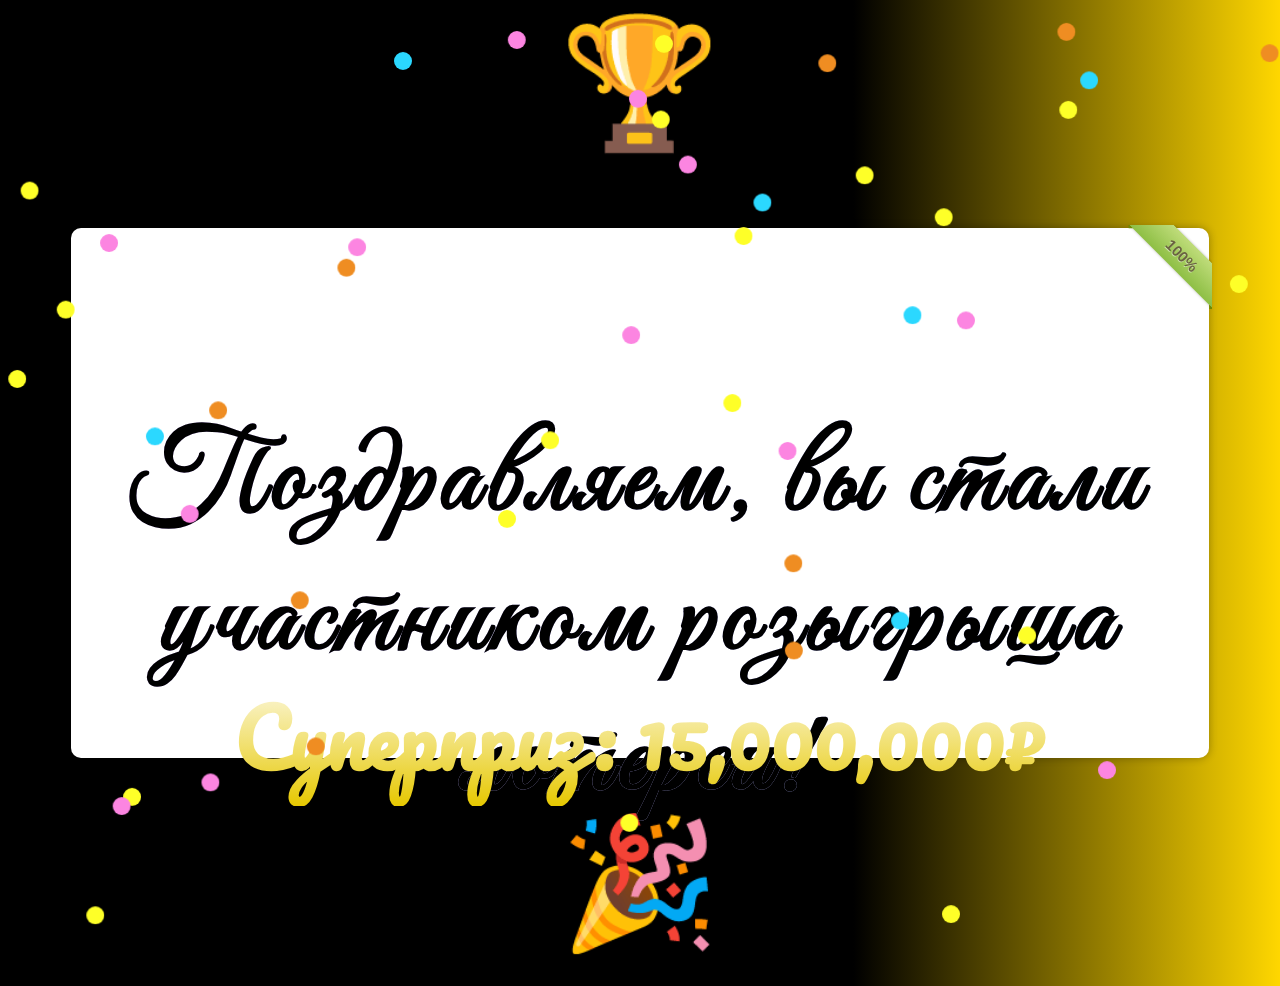
==== index.html @ 818ea61e "first commit" ====
<html>
    <head>
        <title>Ты победил</title>
        <link rel='stylesheet' id='astra-theme-css-css'  href='style.css' media='all' />
    </head>
    <body>
        <bokeh></bokeh>
        <bokeh></bokeh>
        <bokeh></bokeh>
        <bokeh></bokeh>
        <bokeh></bokeh>
        <bokeh></bokeh>
        <bokeh></bokeh>
        <bokeh></bokeh>
        <bokeh></bokeh>
        <bokeh></bokeh>
        <bokeh></bokeh>
        <bokeh></bokeh>
        <bokeh></bokeh>
        <bokeh></bokeh>
        <bokeh></bokeh>
        <bokeh></bokeh>
        <bokeh></bokeh>
        <bokeh></bokeh>
        <bokeh></bokeh>
        <bokeh></bokeh>
        <bokeh></bokeh>
        <bokeh></bokeh>
        <bokeh></bokeh>
        <bokeh></bokeh>
        <bokeh></bokeh>
        <bokeh></bokeh>
        <bokeh></bokeh>
        <bokeh></bokeh>
        <bokeh></bokeh>
        <bokeh></bokeh>
        <bokeh></bokeh>
        <bokeh></bokeh>
        <bokeh></bokeh>
        <bokeh></bokeh>
        <bokeh></bokeh>
        <bokeh></bokeh>
        <bokeh></bokeh>
        <bokeh></bokeh>
        <bokeh></bokeh>
        <bokeh></bokeh>
        <bokeh></bokeh>
        <bokeh></bokeh>
        <bokeh></bokeh>
        <bokeh></bokeh>
        <bokeh></bokeh>

      <span>🏆</span>
      <div class="wrapper">
        <h1>Поздравляем, вы стали участником розыгрыша лотереи!</h1>
        <h2>Суперприз: 15,000,000₽</h2>
        <div class="ribbon-wrapper-green"><div class="ribbon-green">100%</div></div>
 </div>
      <span>🎉</span>
     <!-- <div class="candle">
         <div id="flame" class="lit"></div>
      </div>
      
      <div class="cake"></div>
      <div class="plate"></div>
      -->
    </body>
</html>
---- style.css ----
@import url("https://fonts.googleapis.com/css?family=Great Vibes|Pacifico");
.mobile {
  position: fixed;
  text-align: center;
  width: 100%;
  top: 50px;
  font-size: 90px;
  display: block;
}
.wrapper {
    margin: 50px auto;
    width: 90%;
    height: 60%;
    background: white;
    border-radius: 10px;
    -webkit-box-shadow: 0px 0px 8px rgba(0,0,0,0.3);
    -moz-box-shadow:    0px 0px 8px rgba(0,0,0,0.3);
    box-shadow:         0px 0px 8px rgba(0,0,0,0.3);
    position: relative;
    z-index: -1;
  }
  
  .ribbon-wrapper-green {
    width: 85px;
    height: 88px;
    overflow: hidden;
    position: absolute;
    top: -3px;
    right: -3px;
  }
  
  .ribbon-green {
    font: bold 15px Sans-Serif;
    color: #333;
    text-align: center;
    text-shadow: rgba(255,255,255,0.5) 0px 1px 0px;
    -webkit-transform: rotate(45deg);
    -moz-transform:    rotate(45deg);
    -ms-transform:     rotate(45deg);
    -o-transform:      rotate(45deg);
    position: relative;
    padding: 7px 0;
    left: -5px;
    top: 15px;
    width: 120px;
    background-color: #BFDC7A;
    background-image: -webkit-gradient(linear, left top, left bottom, from(#BFDC7A), to(#8EBF45)); 
    background-image: -webkit-linear-gradient(top, #BFDC7A, #8EBF45); 
    background-image:    -moz-linear-gradient(top, #BFDC7A, #8EBF45); 
    background-image:     -ms-linear-gradient(top, #BFDC7A, #8EBF45); 
    background-image:      -o-linear-gradient(top, #BFDC7A, #8EBF45); 
    color: #6a6340;
    -webkit-box-shadow: 0px 0px 3px rgba(0,0,0,0.3);
    -moz-box-shadow:    0px 0px 3px rgba(0,0,0,0.3);
    box-shadow:         0px 0px 3px rgba(0,0,0,0.3);
  }
  
  .ribbon-green:before, .ribbon-green:after {
    content: "";
    border-top:   3px solid #6e8900;   
    border-left:  3px solid transparent;
    border-right: 3px solid transparent;
    position:absolute;
    bottom: -3px;
  }
  
  .ribbon-green:before {
    left: 0;
  }
  .ribbon-green:after {
    right: 0;
  } 
h1,
h2,
span {
  display: none;
}

@media screen and (min-width: 670px) {
  .mobile {
    display: none;
  }

  h1,
h2,
span {
    display: block;
  }

  body {
    background: linear-gradient(to right, black,black,black, gold);
    cursor: crosshair;
    perspective: 1000px;
    transform-style: preserve-3d;
    font-family: "Great Vibes", cursive;
  }

  h1 {
    position: absolute;
    text-align: center;
    width: 90%;
    top: 10%;
    font-size: 7em;
    padding:5%;
    background: -webkit-linear-gradient(0deg, #ceadfc 0%, #a3bbfb 100%);
    -webkit-background-clip: text;
    
    font-weight: 600;
    z-index: -1;
    letter-spacing: 6px;
  }

  span {
    text-align: center;
    width: 100%;
    
    font-size: 8em;
  }

  h2 {
    position: absolute;
    text-align: center;
    width: 90%;
    text-align: center;
    width: 100%;
    top: 70%;
    font-size: 5em;
    font-family: "Pacifico";
    background: -webkit-linear-gradient(90deg, #e6c801 0%, white 100%);
    -webkit-background-clip: text;
    -webkit-text-fill-color: transparent;
  }

  bokeh {
    position: fixed;
    width: 2vmin;
    height: 2vmin;
    border-radius: 50%;
    animation-name: explosion;
    animation-iteration-count: infinite;
    animation-direction: reverse;
    animation-timing-function: cubic-bezier(0.84, 0.02, 1, 1);
  }
  bokeh:nth-child(1) {
    background-color: #fc85e1;
    transform: translate(15.1168289283vw, 85.053456497vh);
    animation-duration: 2.7387210429s;
    animation-delay: -0.3577089051s;
  }
  bokeh:nth-child(2) {
    background-color: #fc85e1;
    transform: translate(7.1935527967vw, 25.117583034vh);
    animation-duration: 3.6310229949s;
    animation-delay: -3.0053504248s;
  }
  bokeh:nth-child(3) {
    background-color: #2bd8ff;
    transform: translate(10.777002139vw, 46.606896964vh);
    animation-duration: 3.1111098036s;
    animation-delay: -0.3526265816s;
  }
  bokeh:nth-child(4) {
    background-color: #2bd8ff;
    transform: translate(69.9656136392vw, 33.1398406384vh);
    animation-duration: 4.9606745626s;
    animation-delay: -1.0058525835s;
  }
  bokeh:nth-child(5) {
    background-color: #feff28;
    transform: translate(0.0219785474vw, 40.2184012499vh);
    animation-duration: 3.0089358774s;
    animation-delay: -0.9227425601s;
  }
  bokeh:nth-child(6) {
    background-color: #feff28;
    transform: translate(95.4630194833vw, 29.6765801566vh);
    animation-duration: 3.4957233968s;
    animation-delay: -4.929687847s;
  }
  bokeh:nth-child(7) {
    background-color: #feff28;
    transform: translate(3.8088787827vw, 32.5235254303vh);
    animation-duration: 3.1121586623s;
    animation-delay: -0.5641329691s;
  }
  bokeh:nth-child(8) {
    background-color: #feff28;
    transform: translate(56.7650034468vw, 24.3359182929vh);
    animation-duration: 4.1731347159s;
    animation-delay: -3.4637190179s;
  }
  bokeh:nth-child(9) {
    background-color: #feff28;
    transform: translate(72.9702728592vw, 99.6821239986vh);
    animation-duration: 2.0290409135s;
    animation-delay: -2.4354776784s;
  }
  bokeh:nth-child(10) {
    background-color: #fc85e1;
    transform: translate(85.1572826828vw, 83.6825824007vh);
    animation-duration: 4.383563201s;
    animation-delay: -2.2094788693s;
  }
  bokeh:nth-child(11) {
    background-color: #2bd8ff;
    transform: translate(58.2405918211vw, 20.6229213335vh);
    animation-duration: 2.6136724654s;
    animation-delay: -4.4402205286s;
  }
  bokeh:nth-child(12) {
    background-color: #feff28;
    transform: translate(50.5447527748vw, 2.9877052433vh);
    animation-duration: 3.385307291s;
    animation-delay: -4.1563461101s;
  }
  bokeh:nth-child(13) {
    background-color: #fc85e1;
    transform: translate(39.0500555101vw, 2.5545438963vh);
    animation-duration: 2.1095301232s;
    animation-delay: -2.7559569543s;
  }
  bokeh:nth-child(14) {
    background-color: #2bd8ff;
    transform: translate(30.156185527vw, 4.8851482451vh);
    animation-duration: 4.1433406947s;
    animation-delay: -3.3043486329s;
  }
  bokeh:nth-child(15) {
    background-color: #feff28;
    transform: translate(66.2286512132vw, 17.5990196663vh);
    animation-duration: 4.3462756751s;
    animation-delay: -1.4570311821s;
  }
  bokeh:nth-child(16) {
    background-color: #ef8d22;
    transform: translate(22.095420223vw, 64.816791618vh);
    animation-duration: 3.3140252568s;
    animation-delay: -0.6473797302s;
  }
  bokeh:nth-child(17) {
    background-color: #2bd8ff;
    transform: translate(83.7625729587vw, 7.0469196337vh);
    animation-duration: 3.8521416258s;
    animation-delay: -3.5236508968s;
  }
  bokeh:nth-child(18) {
    background-color: #2bd8ff;
    transform: translate(68.994381322vw, 67.0777447319vh);
    animation-duration: 3.650568302s;
    animation-delay: -2.9935459749s;
  }
  bokeh:nth-child(19) {
    background-color: #ef8d22;
    transform: translate(23.34577212vw, 81.0495731382vh);
    animation-duration: 3.0360506803s;
    animation-delay: -3.448779079s;
  }
  bokeh:nth-child(20) {
    background-color: #fc85e1;
    transform: translate(74.1376925503vw, 33.7217334423vh);
    animation-duration: 3.3861218511s;
    animation-delay: -0.0466478674s;
  }
  bokeh:nth-child(21) {
    background-color: #ef8d22;
    transform: translate(81.9896676583vw, 1.6547306848vh);
    animation-duration: 2.8136268492s;
    animation-delay: -2.1617181227s;
  }
  bokeh:nth-child(22) {
    background-color: #fc85e1;
    transform: translate(26.5777037797vw, 25.5901797143vh);
    animation-duration: 2.4933752486s;
    animation-delay: -1.610006825s;
  }
  bokeh:nth-child(23) {
    background-color: #fc85e1;
    transform: translate(13.5009247061vw, 55.2114539592vh);
    animation-duration: 4.529802848s;
    animation-delay: -2.2273374552s;
  }
  bokeh:nth-child(24) {
    background-color: #fc85e1;
    transform: translate(60.204571655vw, 48.2208041384vh);
    animation-duration: 4.6280255334s;
    animation-delay: -3.9777310579s;
  }
  bokeh:nth-child(25) {
    background-color: #feff28;
    transform: translate(8.9894499288vw, 86.6562795097vh);
    animation-duration: 4.8551822511s;
    animation-delay: -3.8702439711s;
  }
  bokeh:nth-child(26) {
    background-color: #fc85e1;
    transform: translate(52.416818687vw, 16.403024939vh);
    animation-duration: 4.4609355305s;
    animation-delay: -1.2116973243s;
  }
  bokeh:nth-child(27) {
    background-color: #feff28;
    transform: translate(47.8452861012vw, 89.5431627177vh);
    animation-duration: 4.5383852424s;
    animation-delay: -1.7969678367s;
  }
  bokeh:nth-child(28) {
    background-color: #ef8d22;
    transform: translate(15.7163021671vw, 43.708638921vh);
    animation-duration: 4.3411473633s;
    animation-delay: -1.2799184995s;
  }
  bokeh:nth-child(29) {
    background-color: #feff28;
    transform: translate(50.2998712589vw, 11.3971823485vh);
    animation-duration: 2.0792898915s;
    animation-delay: -1.4113672536s;
  }
  bokeh:nth-child(30) {
    background-color: #feff28;
    transform: translate(0.9907264432vw, 19.2965312593vh);
    animation-duration: 3.2220803588s;
    animation-delay: -1.3253397377s;
  }
  bokeh:nth-child(31) {
    background-color: #feff28;
    transform: translate(41.6504975714vw, 47.0364740355vh);
    animation-duration: 3.9460963153s;
    animation-delay: -4.4978470919s;
  }
  bokeh:nth-child(32) {
    background-color: #feff28;
    transform: translate(72.4032407421vw, 22.255718319vh);
    animation-duration: 2.7394430918s;
    animation-delay: -4.278429665s;
  }
  bokeh:nth-child(33) {
    background-color: #feff28;
    transform: translate(38.2827641204vw, 55.7648959594vh);
    animation-duration: 3.4426867699s;
    animation-delay: -2.6713070206s;
  }
  bokeh:nth-child(34) {
    background-color: #ef8d22;
    transform: translate(97.864483498vw, 4.0262550682vh);
    animation-duration: 3.9613221916s;
    animation-delay: -4.0639826586s;
  }
  bokeh:nth-child(35) {
    background-color: #fc85e1;
    transform: translate(8.180443899vw, 87.6774076226vh);
    animation-duration: 3.8244673375s;
    animation-delay: -2.0038933246s;
  }
  bokeh:nth-child(36) {
    background-color: #feff28;
    transform: translate(6.1185342506vw, 99.8162345987vh);
    animation-duration: 3.0744363081s;
    animation-delay: -1.4872370878s;
  }
  bokeh:nth-child(37) {
    background-color: #ef8d22;
    transform: translate(25.738234406vw, 27.8631592897vh);
    animation-duration: 3.8170248089s;
    animation-delay: -4.3084710855s;
  }
  bokeh:nth-child(38) {
    background-color: #feff28;
    transform: translate(78.9223040447vw, 68.7160137945vh);
    animation-duration: 2.2175527096s;
    animation-delay: -0.2330527981s;
  }
  bokeh:nth-child(39) {
    background-color: #feff28;
    transform: translate(82.1344201227vw, 10.3243555037vh);
    animation-duration: 2.0821974788s;
    animation-delay: -4.1814475029s;
  }
  bokeh:nth-child(40) {
    background-color: #ef8d22;
    transform: translate(60.6549794012vw, 60.7131126124vh);
    animation-duration: 3.4473316013s;
    animation-delay: -1.9501528219s;
  }
  bokeh:nth-child(41) {
    background-color: #ef8d22;
    transform: translate(63.3109899446vw, 5.1442567334vh);
    animation-duration: 4.7355446606s;
    animation-delay: -0.3720557487s;
  }
  bokeh:nth-child(42) {
    background-color: #fc85e1;
    transform: translate(47.9872820422vw, 35.3481995599vh);
    animation-duration: 4.4086147284s;
    animation-delay: -2.0567011803s;
  }
  bokeh:nth-child(43) {
    background-color: #feff28;
    transform: translate(55.8896555118vw, 42.8967182388vh);
    animation-duration: 3.098332315s;
    animation-delay: -2.326849269s;
  }
  bokeh:nth-child(44) {
    background-color: #fc85e1;
    transform: translate(48.5143510177vw, 9.0905379535vh);
    animation-duration: 3.0244243985s;
    animation-delay: -0.9540053852s;
  }
  bokeh:nth-child(45) {
    background-color: #ef8d22;
    transform: translate(60.6951002144vw, 70.396747266vh);
    animation-duration: 2.0984106611s;
    animation-delay: -1.3580769157s;
  }
  bokeh:nth-child(46) {
    background-color: #feff28;
    transform: translate(52.0221928658vw, 29.17810319vh);
    animation-duration: 2.8785463051s;
    animation-delay: -1.7282499937s;
  }
  bokeh:nth-child(47) {
    background-color: #feff28;
    transform: translate(25.0149683141vw, 4.2754656926vh);
    animation-duration: 4.3850129268s;
    animation-delay: -4.1792953493s;
  }
  bokeh:nth-child(48) {
    background-color: #fc85e1;
    transform: translate(77.1279512735vw, 88.1864051987vh);
    animation-duration: 2.6223665723s;
    animation-delay: -4.9434549589s;
  }
  bokeh:nth-child(49) {
    background-color: #ef8d22;
    transform: translate(17.6566245913vw, 1.8283135324vh);
    animation-duration: 3.7528957371s;
    animation-delay: -0.8987645787s;
  }
  bokeh:nth-child(50) {
    background-color: #feff28;
    transform: translate(70.2735040436vw, 11.8685222833vh);
    animation-duration: 3.4510943308s;
    animation-delay: -4.0361193826s;
  }
  bokeh:nth-child(51) {
    background-color: #2bd8ff;
    transform: translate(27.8968707892vw, 54.4458075464vh);
    animation-duration: 3.7675569135s;
    animation-delay: -0.7511491975s;
  }
  bokeh:nth-child(52) {
    background-color: #ef8d22;
    transform: translate(58.1814316397vw, 3.0121642776vh);
    animation-duration: 2.245091151s;
    animation-delay: -2.3540398009s;
  }
  bokeh:nth-child(53) {
    background-color: #2bd8ff;
    transform: translate(10.1182432586vw, 94.2736442059vh);
    animation-duration: 3.1339627026s;
    animation-delay: -4.5320853442s;
  }
  bokeh:nth-child(54) {
    background-color: #2bd8ff;
    transform: translate(90.2908292668vw, 34.6634993731vh);
    animation-duration: 2.954501605s;
    animation-delay: -2.3595502623s;
  }
  bokeh:nth-child(55) {
    background-color: #2bd8ff;
    transform: translate(84.0305868859vw, 51.1383267064vh);
    animation-duration: 2.4762936197s;
    animation-delay: -4.3596771114s;
  }
  bokeh:nth-child(56) {
    background-color: #feff28;
    transform: translate(80.1290865652vw, 80.0043615436vh);
    animation-duration: 2.365456028s;
    animation-delay: -1.0017847285s;
  }
  bokeh:nth-child(57) {
    background-color: #2bd8ff;
    transform: translate(96.8052513536vw, 9.6643028065vh);
    animation-duration: 3.2980781221s;
    animation-delay: -1.7247540835s;
  }
  bokeh:nth-child(58) {
    background-color: #fc85e1;
    transform: translate(80.1967592305vw, 36.0640335275vh);
    animation-duration: 4.6161835093s;
    animation-delay: -1.5772532385s;
  }
  bokeh:nth-child(59) {
    background-color: #ef8d22;
    transform: translate(8.2558916795vw, 3.1983524537vh);
    animation-duration: 4.0805439976s;
    animation-delay: -2.9756624295s;
  }
  bokeh:nth-child(60) {
    background-color: #fc85e1;
    transform: translate(36.4344681572vw, 78.1704715878vh);
    animation-duration: 2.4458921077s;
    animation-delay: -1.3955215583s;
  }
  bokeh:nth-child(61) {
    background-color: #feff28;
    transform: translate(93.9753732549vw, 75.2334866797vh);
    animation-duration: 4.0893133314s;
    animation-delay: -3.7205969092s;
  }
  bokeh:nth-child(62) {
    background-color: #ef8d22;
    transform: translate(66.6173728108vw, 5.4652054183vh);
    animation-duration: 3.2654235836s;
    animation-delay: -3.0108308702s;
  }
  bokeh:nth-child(63) {
    background-color: #feff28;
    transform: translate(7.1342673277vw, 97.4460564881vh);
    animation-duration: 4.3282837313s;
    animation-delay: -1.1226451551s;
  }
  bokeh:nth-child(64) {
    background-color: #feff28;
    transform: translate(43.0324865418vw, 91.1016578109vh);
    animation-duration: 4.2657629041s;
    animation-delay: -0.4767264054s;
  }
  bokeh:nth-child(65) {
    background-color: #fc85e1;
    transform: translate(15.0189210595vw, 71.7363754153vh);
    animation-duration: 4.3297128702s;
    animation-delay: -2.2493147903s;
  }
  bokeh:nth-child(66) {
    background-color: #fc85e1;
    transform: translate(1.57393574vw, 25.3089497712vh);
    animation-duration: 3.0209732333s;
    animation-delay: -3.9956026414s;
  }
  bokeh:nth-child(67) {
    background-color: #ef8d22;
    transform: translate(86.7097125223vw, 49.1686422413vh);
    animation-duration: 3.3011953149s;
    animation-delay: -4.1087286187s;
  }
  bokeh:nth-child(68) {
    background-color: #ef8d22;
    transform: translate(84.544534308vw, 1.5761703598vh);
    animation-duration: 3.0366750416s;
    animation-delay: -1.7528820172s;
  }
  bokeh:nth-child(69) {
    background-color: #2bd8ff;
    transform: translate(65.533517961vw, 80.3492764945vh);
    animation-duration: 3.4382881161s;
    animation-delay: -1.135039062s;
  }
  bokeh:nth-child(70) {
    background-color: #2bd8ff;
    transform: translate(15.2066633033vw, 85.7432758063vh);
    animation-duration: 4.5576766085s;
    animation-delay: -4.338334128s;
  }
  bokeh:nth-child(71) {
    background-color: #fc85e1;
    transform: translate(55.8673099535vw, 5.2545840393vh);
    animation-duration: 3.6502452101s;
    animation-delay: -4.0254523226s;
  }
  bokeh:nth-child(72) {
    background-color: #fc85e1;
    transform: translate(72.0480295579vw, 59.6458791649vh);
    animation-duration: 3.8089356645s;
    animation-delay: -4.3589233555s;
  }
  bokeh:nth-child(73) {
    background-color: #fc85e1;
    transform: translate(41.8482392823vw, 97.261901058vh);
    animation-duration: 2.533890394s;
    animation-delay: -3.1404229759s;
  }
  bokeh:nth-child(74) {
    background-color: #ef8d22;
    transform: translate(10.8324051749vw, 37.0005771478vh);
    animation-duration: 4.1401524371s;
    animation-delay: -1.5116695442s;
  }
  bokeh:nth-child(75) {
    background-color: #feff28;
    transform: translate(10.0030470754vw, 97.6130799925vh);
    animation-duration: 4.2639836538s;
    animation-delay: -1.6181280698s;
  }
  bokeh:nth-child(76) {
    background-color: #feff28;
    transform: translate(55.5950941275vw, 49.2479745985vh);
    animation-duration: 2.2008992006s;
    animation-delay: -2.9182016718s;
  }
  bokeh:nth-child(77) {
    background-color: #ef8d22;
    transform: translate(98.9359783678vw, 19.2766898383vh);
    animation-duration: 4.9487423483s;
    animation-delay: -2.3527513131s;
  }
  bokeh:nth-child(78) {
    background-color: #fc85e1;
    transform: translate(40.2088289643vw, 97.8798190525vh);
    animation-duration: 4.758524465s;
    animation-delay: -4.2219273976s;
  }
  bokeh:nth-child(79) {
    background-color: #fc85e1;
    transform: translate(52.6252463822vw, 10.6970223537vh);
    animation-duration: 2.3575736927s;
    animation-delay: -3.0264065393s;
  }
  bokeh:nth-child(80) {
    background-color: #ef8d22;
    transform: translate(65.1962590296vw, 47.9222406946vh);
    animation-duration: 3.6214877377s;
    animation-delay: -1.5672377516s;
  }
  bokeh:nth-child(81) {
    background-color: #2bd8ff;
    transform: translate(42.2520868627vw, 37.7906745079vh);
    animation-duration: 2.7132917125s;
    animation-delay: -0.1153065859s;
  }
  bokeh:nth-child(82) {
    background-color: #2bd8ff;
    transform: translate(52.4967019556vw, 82.4387981166vh);
    animation-duration: 4.301233135s;
    animation-delay: -4.5391428452s;
  }
  bokeh:nth-child(83) {
    background-color: #feff28;
    transform: translate(55.6152479024vw, 2.2527683715vh);
    animation-duration: 2.2883541257s;
    animation-delay: -2.2403582556s;
  }
  bokeh:nth-child(84) {
    background-color: #2bd8ff;
    transform: translate(2.6522529979vw, 49.3559216381vh);
    animation-duration: 3.875966613s;
    animation-delay: -2.8904183528s;
  }
  bokeh:nth-child(85) {
    background-color: #feff28;
    transform: translate(47.0392014307vw, 99.0236014557vh);
    animation-duration: 3.6902873821s;
    animation-delay: -3.2348124872s;
  }
  bokeh:nth-child(86) {
    background-color: #feff28;
    transform: translate(64.1566775568vw, 4.6705699689vh);
    animation-duration: 2.3768591507s;
    animation-delay: -0.8066600621s;
  }
  bokeh:nth-child(87) {
    background-color: #fc85e1;
    transform: translate(14.1638948879vw, 89.6317845237vh);
    animation-duration: 3.1352394697s;
    animation-delay: -0.6279990951s;
  }
  bokeh:nth-child(88) {
    background-color: #2bd8ff;
    transform: translate(21.8189611107vw, 84.817306319vh);
    animation-duration: 4.4995710492s;
    animation-delay: -0.1635462144s;
  }
  bokeh:nth-child(89) {
    background-color: #ef8d22;
    transform: translate(33.0026276378vw, 96.477885677vh);
    animation-duration: 2.0890638751s;
    animation-delay: -3.9741267127s;
  }
  bokeh:nth-child(90) {
    background-color: #ef8d22;
    transform: translate(23.7527613806vw, 14.7628794729vh);
    animation-duration: 3.2797071173s;
    animation-delay: -2.2390790152s;
  }
  bokeh:nth-child(91) {
    background-color: #feff28;
    transform: translate(85.78138206vw, 5.9206312175vh);
    animation-duration: 4.6616584284s;
    animation-delay: -1.5050354532s;
  }
  bokeh:nth-child(92) {
    background-color: #feff28;
    transform: translate(86.8891292666vw, 18.2633842104vh);
    animation-duration: 3.4838339885s;
    animation-delay: -1.9115776976s;
  }
  bokeh:nth-child(93) {
    background-color: #feff28;
    transform: translate(31.313942634vw, 95.0019469568vh);
    animation-duration: 2.1693520585s;
    animation-delay: -2.3654893142s;
  }
  bokeh:nth-child(94) {
    background-color: #ef8d22;
    transform: translate(27.1111328158vw, 40.687980086vh);
    animation-duration: 4.4952933699s;
    animation-delay: -2.7243454562s;
  }
  bokeh:nth-child(95) {
    background-color: #feff28;
    transform: translate(40.3170461743vw, 15.7590040977vh);
    animation-duration: 2.9472396817s;
    animation-delay: -4.3338308609s;
  }
  bokeh:nth-child(96) {
    background-color: #ef8d22;
    transform: translate(50.2352989051vw, 31.2085494125vh);
    animation-duration: 4.8487792859s;
    animation-delay: -4.0672543197s;
  }
  bokeh:nth-child(97) {
    background-color: #ef8d22;
    transform: translate(75.473601147vw, 4.1599385001vh);
    animation-duration: 2.1974545204s;
    animation-delay: -1.0460312291s;
  }
  bokeh:nth-child(98) {
    background-color: #ef8d22;
    transform: translate(40.0375263696vw, 86.8455015507vh);
    animation-duration: 4.4033642261s;
    animation-delay: -2.4250819893s;
  }
  bokeh:nth-child(99) {
    background-color: #fc85e1;
    transform: translate(71.3881305052vw, 20.6937708421vh);
    animation-duration: 2.1617062911s;
    animation-delay: -3.4225813067s;
  }
  bokeh:nth-child(100) {
    background-color: #2bd8ff;
    transform: translate(65.6180414628vw, 39.0619547303vh);
    animation-duration: 2.5374921251s;
    animation-delay: -4.5997361871s;
  }

  @keyframes explosion {
    0% {
      opacity: 0;
    }
    70% {
      opacity: 1;
    }
    100% {
      transform: translate(50vw, 100vh);
    }
  }
  .cake {
    position: relative;
    top: 250px;
    margin: auto;
    width: 200px;
    height: 60px;
    background: #f9fdff;
    border-radius: 100%;
    transform: translateZ(100px);
    box-shadow: 0px 4px 0px #f4f9fd, 0px 8px 0px #dba9ff, 0px 12px 0px #fec3b3, 0px 16px 0px #f7f6fb, 0px 20px 0px #f7f6fb, 0px 24px 0px #f7f6fb, 0px 28px 0px #f7f6fb, 0px 32px 0px #fea0bb, 0px 36px 0px #fea0bb, 0px 40px 0px #9cef9d, 0px 44px 0px #9cef9d, 0px 48px 0px #f7f6fb, 0px 52px 0px #f7f6fb, 0px 56px 0px #f7f6fb, 0px 60px 0px #f7f6fb, 0px 64px 0px #f7f6fb, 0px 68px 0px #dfa5fc, 0px 72px 0px #dfa5fc, 0px 76px 0px #fafffe, 0px 80px 0px #fafffe;
  }

  .plate {
    position: absolute;
    height: 90px;
    width: 300px;
    bottom: -95px;
    left: 50%;
    top: 380px;
    margin-left: -150px;
    border-radius: 100%;
    background: radial-gradient(ellipse closest-side at center, #08c7fe 0%, #04d7f2 71%, #02ffd0 100%);
    box-shadow: 0px 3px 0px #00e2e1, 0px 6px 0px #00d3fb;
    transform: translateZ(80px);
  }

  .candle {
    position: relative;
    height: 50px;
    width: 12px;
    top: 280px;
    margin: auto;
    background: linear-gradient(0deg, #b7f4a7 0%, white 100%);
    border-radius: 4px;
    transform: translateZ(120px);
  }

  #flame {
    position: absolute;
    z-index: 10;
  }

  .lit {
    background: linear-gradient(to bottom, #fff6d9, #fbc36c);
    width: 15px;
    height: 35px;
    /*  Info on border radius. http://www.css3.info/preview/rounded-border/ */
    border-top-left-radius: 10px 35px;
    border-top-right-radius: 10px 35px;
    border-bottom-right-radius: 10px 10px;
    border-bottom-left-radius: 10px 10px;
    top: -34px;
    margin: auto;
    /*   http://www.css3.info/preview/box-shadow/ */
    box-shadow: 0 0 17px 7px rgba(251, 246, 190, 0.71);
    transform-origin: bottom;
    animation: flicker 1s ease-in-out alternate infinite;
  }

  @keyframes flicker {
    0% {
      transform: skewX(5deg);
      box-shadow: 0 0 17px 10px rgba(251, 246, 190, 0.71);
    }
    25% {
      transform: skewX(-5deg);
      box-shadow: 0 0 17px 5px rgba(251, 246, 190, 0.71);
    }
    50% {
      transform: skewX(10deg);
      box-shadow: 0 0 17px 7px rgba(251, 246, 190, 0.71);
    }
    75% {
      transform: skewX(-10deg);
      box-shadow: 0 0 17px 5px rgba(251, 246, 190, 0.71);
    }
    100% {
      transform: skewX(5deg);
      box-shadow: 0 0 17px 10px rgba(251, 246, 190, 0.71);
    }
  }
  .pyro > .before,
.pyro > .after {
    position: fixed;
    width: 5px;
    height: 5px;
    border-radius: 50%;
    box-shadow: 0 0 #fff, 0 0 #fff, 0 0 #fff, 0 0 #fff, 0 0 #fff, 0 0 #fff, 0 0 #fff, 0 0 #fff, 0 0 #fff, 0 0 #fff, 0 0 #fff, 0 0 #fff, 0 0 #fff, 0 0 #fff, 0 0 #fff, 0 0 #fff, 0 0 #fff, 0 0 #fff, 0 0 #fff, 0 0 #fff, 0 0 #fff, 0 0 #fff, 0 0 #fff, 0 0 #fff, 0 0 #fff, 0 0 #fff, 0 0 #fff, 0 0 #fff, 0 0 #fff, 0 0 #fff, 0 0 #fff, 0 0 #fff, 0 0 #fff, 0 0 #fff, 0 0 #fff, 0 0 #fff, 0 0 #fff, 0 0 #fff, 0 0 #fff, 0 0 #fff, 0 0 #fff, 0 0 #fff, 0 0 #fff, 0 0 #fff, 0 0 #fff, 0 0 #fff, 0 0 #fff, 0 0 #fff, 0 0 #fff, 0 0 #fff, 0 0 #fff;
    -moz-animation: 1s bang ease-out infinite backwards, 1s gravity ease-in infinite backwards, 5s position linear infinite backwards;
    -webkit-animation: 1s bang ease-out infinite backwards, 1s gravity ease-in infinite backwards, 5s position linear infinite backwards;
    -o-animation: 1s bang ease-out infinite backwards, 1s gravity ease-in infinite backwards, 5s position linear infinite backwards;
    -ms-animation: 1s bang ease-out infinite backwards, 1s gravity ease-in infinite backwards, 5s position linear infinite backwards;
    animation: 1s bang ease-out infinite backwards, 1s gravity ease-in infinite backwards, 5s position linear infinite backwards;
  }

  .pyro > .after {
    -moz-animation-delay: 1.25s, 1.25s, 1.25s;
    -webkit-animation-delay: 1.25s, 1.25s, 1.25s;
    -o-animation-delay: 1.25s, 1.25s, 1.25s;
    -ms-animation-delay: 1.25s, 1.25s, 1.25s;
    animation-delay: 1.25s, 1.25s, 1.25s;
    -moz-animation-duration: 1.25s, 1.25s, 6.25s;
    -webkit-animation-duration: 1.25s, 1.25s, 6.25s;
    -o-animation-duration: 1.25s, 1.25s, 6.25s;
    -ms-animation-duration: 1.25s, 1.25s, 6.25s;
    animation-duration: 1.25s, 1.25s, 6.25s;
  }

  @-webkit-keyframes bang {
    to {
      box-shadow: 4px -295.6666666667px #00ff2b, -94px 80.3333333333px #ff7700, -57px -278.6666666667px #ff5e00, 230px -342.6666666667px #6200ff, -135px -248.6666666667px #ff00cc, 174px -390.6666666667px #ff00ee, -196px 60.3333333333px #0073ff, -183px -111.6666666667px #0091ff, 121px -229.6666666667px #000dff, 100px -183.6666666667px #ccff00, 12px -73.6666666667px #00ff6f, 38px -28.6666666667px #ae00ff, 19px -385.6666666667px #00ff40, 202px -242.6666666667px #d9ff00, 113px -272.6666666667px #ff0051, -219px -100.6666666667px #006aff, -96px -407.6666666667px #0026ff, -236px -277.6666666667px #ff000d, 141px 50.3333333333px #a6ff00, 78px -410.6666666667px #6a00ff, 125px -35.6666666667px #aeff00, 108px -269.6666666667px #48ff00, -14px -242.6666666667px #a6ff00, 132px 49.3333333333px #33ff00, 98px -330.6666666667px #ff0009, -73px -280.6666666667px #48ff00, 57px -262.6666666667px #ff8400, -144px -308.6666666667px #00ffd9, 241px -70.6666666667px #b7ff00, 80px -362.6666666667px #33ff00, -90px -19.6666666667px #00fffb, 99px 22.3333333333px #002bff, 52px -112.6666666667px #0073ff, -128px -161.6666666667px #37ff00, 240px -321.6666666667px #00e1ff, -141px -114.6666666667px #2fff00, 142px -259.6666666667px #00f2ff, 127px 33.3333333333px #9d00ff, -14px -88.6666666667px #00ff73, -190px 53.3333333333px #d5ff00, -83px -176.6666666667px #0062ff, 7px -45.6666666667px #ff00bf, 75px -25.6666666667px #00e1ff, -187px -199.6666666667px #9500ff, 184px -346.6666666667px #ff00ae, 221px -201.6666666667px #ff1a00, -175px -70.6666666667px #33ff00, 169px -248.6666666667px #6f00ff, 109px -90.6666666667px #ff00bf, -181px -268.6666666667px #8cff00, 222px -48.6666666667px #ff1a00;
    }
  }
  @-moz-keyframes bang {
    to {
      box-shadow: 4px -295.6666666667px #00ff2b, -94px 80.3333333333px #ff7700, -57px -278.6666666667px #ff5e00, 230px -342.6666666667px #6200ff, -135px -248.6666666667px #ff00cc, 174px -390.6666666667px #ff00ee, -196px 60.3333333333px #0073ff, -183px -111.6666666667px #0091ff, 121px -229.6666666667px #000dff, 100px -183.6666666667px #ccff00, 12px -73.6666666667px #00ff6f, 38px -28.6666666667px #ae00ff, 19px -385.6666666667px #00ff40, 202px -242.6666666667px #d9ff00, 113px -272.6666666667px #ff0051, -219px -100.6666666667px #006aff, -96px -407.6666666667px #0026ff, -236px -277.6666666667px #ff000d, 141px 50.3333333333px #a6ff00, 78px -410.6666666667px #6a00ff, 125px -35.6666666667px #aeff00, 108px -269.6666666667px #48ff00, -14px -242.6666666667px #a6ff00, 132px 49.3333333333px #33ff00, 98px -330.6666666667px #ff0009, -73px -280.6666666667px #48ff00, 57px -262.6666666667px #ff8400, -144px -308.6666666667px #00ffd9, 241px -70.6666666667px #b7ff00, 80px -362.6666666667px #33ff00, -90px -19.6666666667px #00fffb, 99px 22.3333333333px #002bff, 52px -112.6666666667px #0073ff, -128px -161.6666666667px #37ff00, 240px -321.6666666667px #00e1ff, -141px -114.6666666667px #2fff00, 142px -259.6666666667px #00f2ff, 127px 33.3333333333px #9d00ff, -14px -88.6666666667px #00ff73, -190px 53.3333333333px #d5ff00, -83px -176.6666666667px #0062ff, 7px -45.6666666667px #ff00bf, 75px -25.6666666667px #00e1ff, -187px -199.6666666667px #9500ff, 184px -346.6666666667px #ff00ae, 221px -201.6666666667px #ff1a00, -175px -70.6666666667px #33ff00, 169px -248.6666666667px #6f00ff, 109px -90.6666666667px #ff00bf, -181px -268.6666666667px #8cff00, 222px -48.6666666667px #ff1a00;
    }
  }
  @-o-keyframes bang {
    to {
      box-shadow: 4px -295.6666666667px #00ff2b, -94px 80.3333333333px #ff7700, -57px -278.6666666667px #ff5e00, 230px -342.6666666667px #6200ff, -135px -248.6666666667px #ff00cc, 174px -390.6666666667px #ff00ee, -196px 60.3333333333px #0073ff, -183px -111.6666666667px #0091ff, 121px -229.6666666667px #000dff, 100px -183.6666666667px #ccff00, 12px -73.6666666667px #00ff6f, 38px -28.6666666667px #ae00ff, 19px -385.6666666667px #00ff40, 202px -242.6666666667px #d9ff00, 113px -272.6666666667px #ff0051, -219px -100.6666666667px #006aff, -96px -407.6666666667px #0026ff, -236px -277.6666666667px #ff000d, 141px 50.3333333333px #a6ff00, 78px -410.6666666667px #6a00ff, 125px -35.6666666667px #aeff00, 108px -269.6666666667px #48ff00, -14px -242.6666666667px #a6ff00, 132px 49.3333333333px #33ff00, 98px -330.6666666667px #ff0009, -73px -280.6666666667px #48ff00, 57px -262.6666666667px #ff8400, -144px -308.6666666667px #00ffd9, 241px -70.6666666667px #b7ff00, 80px -362.6666666667px #33ff00, -90px -19.6666666667px #00fffb, 99px 22.3333333333px #002bff, 52px -112.6666666667px #0073ff, -128px -161.6666666667px #37ff00, 240px -321.6666666667px #00e1ff, -141px -114.6666666667px #2fff00, 142px -259.6666666667px #00f2ff, 127px 33.3333333333px #9d00ff, -14px -88.6666666667px #00ff73, -190px 53.3333333333px #d5ff00, -83px -176.6666666667px #0062ff, 7px -45.6666666667px #ff00bf, 75px -25.6666666667px #00e1ff, -187px -199.6666666667px #9500ff, 184px -346.6666666667px #ff00ae, 221px -201.6666666667px #ff1a00, -175px -70.6666666667px #33ff00, 169px -248.6666666667px #6f00ff, 109px -90.6666666667px #ff00bf, -181px -268.6666666667px #8cff00, 222px -48.6666666667px #ff1a00;
    }
  }
  @-ms-keyframes bang {
    to {
      box-shadow: 4px -295.6666666667px #00ff2b, -94px 80.3333333333px #ff7700, -57px -278.6666666667px #ff5e00, 230px -342.6666666667px #6200ff, -135px -248.6666666667px #ff00cc, 174px -390.6666666667px #ff00ee, -196px 60.3333333333px #0073ff, -183px -111.6666666667px #0091ff, 121px -229.6666666667px #000dff, 100px -183.6666666667px #ccff00, 12px -73.6666666667px #00ff6f, 38px -28.6666666667px #ae00ff, 19px -385.6666666667px #00ff40, 202px -242.6666666667px #d9ff00, 113px -272.6666666667px #ff0051, -219px -100.6666666667px #006aff, -96px -407.6666666667px #0026ff, -236px -277.6666666667px #ff000d, 141px 50.3333333333px #a6ff00, 78px -410.6666666667px #6a00ff, 125px -35.6666666667px #aeff00, 108px -269.6666666667px #48ff00, -14px -242.6666666667px #a6ff00, 132px 49.3333333333px #33ff00, 98px -330.6666666667px #ff0009, -73px -280.6666666667px #48ff00, 57px -262.6666666667px #ff8400, -144px -308.6666666667px #00ffd9, 241px -70.6666666667px #b7ff00, 80px -362.6666666667px #33ff00, -90px -19.6666666667px #00fffb, 99px 22.3333333333px #002bff, 52px -112.6666666667px #0073ff, -128px -161.6666666667px #37ff00, 240px -321.6666666667px #00e1ff, -141px -114.6666666667px #2fff00, 142px -259.6666666667px #00f2ff, 127px 33.3333333333px #9d00ff, -14px -88.6666666667px #00ff73, -190px 53.3333333333px #d5ff00, -83px -176.6666666667px #0062ff, 7px -45.6666666667px #ff00bf, 75px -25.6666666667px #00e1ff, -187px -199.6666666667px #9500ff, 184px -346.6666666667px #ff00ae, 221px -201.6666666667px #ff1a00, -175px -70.6666666667px #33ff00, 169px -248.6666666667px #6f00ff, 109px -90.6666666667px #ff00bf, -181px -268.6666666667px #8cff00, 222px -48.6666666667px #ff1a00;
    }
  }
  @keyframes bang {
    to {
      box-shadow: 4px -295.6666666667px #00ff2b, -94px 80.3333333333px #ff7700, -57px -278.6666666667px #ff5e00, 230px -342.6666666667px #6200ff, -135px -248.6666666667px #ff00cc, 174px -390.6666666667px #ff00ee, -196px 60.3333333333px #0073ff, -183px -111.6666666667px #0091ff, 121px -229.6666666667px #000dff, 100px -183.6666666667px #ccff00, 12px -73.6666666667px #00ff6f, 38px -28.6666666667px #ae00ff, 19px -385.6666666667px #00ff40, 202px -242.6666666667px #d9ff00, 113px -272.6666666667px #ff0051, -219px -100.6666666667px #006aff, -96px -407.6666666667px #0026ff, -236px -277.6666666667px #ff000d, 141px 50.3333333333px #a6ff00, 78px -410.6666666667px #6a00ff, 125px -35.6666666667px #aeff00, 108px -269.6666666667px #48ff00, -14px -242.6666666667px #a6ff00, 132px 49.3333333333px #33ff00, 98px -330.6666666667px #ff0009, -73px -280.6666666667px #48ff00, 57px -262.6666666667px #ff8400, -144px -308.6666666667px #00ffd9, 241px -70.6666666667px #b7ff00, 80px -362.6666666667px #33ff00, -90px -19.6666666667px #00fffb, 99px 22.3333333333px #002bff, 52px -112.6666666667px #0073ff, -128px -161.6666666667px #37ff00, 240px -321.6666666667px #00e1ff, -141px -114.6666666667px #2fff00, 142px -259.6666666667px #00f2ff, 127px 33.3333333333px #9d00ff, -14px -88.6666666667px #00ff73, -190px 53.3333333333px #d5ff00, -83px -176.6666666667px #0062ff, 7px -45.6666666667px #ff00bf, 75px -25.6666666667px #00e1ff, -187px -199.6666666667px #9500ff, 184px -346.6666666667px #ff00ae, 221px -201.6666666667px #ff1a00, -175px -70.6666666667px #33ff00, 169px -248.6666666667px #6f00ff, 109px -90.6666666667px #ff00bf, -181px -268.6666666667px #8cff00, 222px -48.6666666667px #ff1a00;
    }
  }
  @-webkit-keyframes gravity {
    to {
      transform: translateY(200px);
      -moz-transform: translateY(200px);
      -webkit-transform: translateY(200px);
      -o-transform: translateY(200px);
      -ms-transform: translateY(200px);
      opacity: 0;
    }
  }
  @-moz-keyframes gravity {
    to {
      transform: translateY(200px);
      -moz-transform: translateY(200px);
      -webkit-transform: translateY(200px);
      -o-transform: translateY(200px);
      -ms-transform: translateY(200px);
      opacity: 0;
    }
  }
  @-o-keyframes gravity {
    to {
      transform: translateY(200px);
      -moz-transform: translateY(200px);
      -webkit-transform: translateY(200px);
      -o-transform: translateY(200px);
      -ms-transform: translateY(200px);
      opacity: 0;
    }
  }
  @-ms-keyframes gravity {
    to {
      transform: translateY(200px);
      -moz-transform: translateY(200px);
      -webkit-transform: translateY(200px);
      -o-transform: translateY(200px);
      -ms-transform: translateY(200px);
      opacity: 0;
    }
  }
  @keyframes gravity {
    to {
      transform: translateY(200px);
      -moz-transform: translateY(200px);
      -webkit-transform: translateY(200px);
      -o-transform: translateY(200px);
      -ms-transform: translateY(200px);
      opacity: 0;
    }
  }
  @-webkit-keyframes position {
    0%, 19.9% {
      margin-top: 10%;
      margin-left: 40%;
    }
    20%, 39.9% {
      margin-top: 40%;
      margin-left: 30%;
    }
    40%, 59.9% {
      margin-top: 20%;
      margin-left: 70%;
    }
    60%, 79.9% {
      margin-top: 30%;
      margin-left: 20%;
    }
    80%, 99.9% {
      margin-top: 30%;
      margin-left: 80%;
    }
  }
  @-moz-keyframes position {
    0%, 19.9% {
      margin-top: 10%;
      margin-left: 40%;
    }
    20%, 39.9% {
      margin-top: 40%;
      margin-left: 30%;
    }
    40%, 59.9% {
      margin-top: 20%;
      margin-left: 70%;
    }
    60%, 79.9% {
      margin-top: 30%;
      margin-left: 20%;
    }
    80%, 99.9% {
      margin-top: 30%;
      margin-left: 80%;
    }
  }
  @-o-keyframes position {
    0%, 19.9% {
      margin-top: 10%;
      margin-left: 40%;
    }
    20%, 39.9% {
      margin-top: 40%;
      margin-left: 30%;
    }
    40%, 59.9% {
      margin-top: 20%;
      margin-left: 70%;
    }
    60%, 79.9% {
      margin-top: 30%;
      margin-left: 20%;
    }
    80%, 99.9% {
      margin-top: 30%;
      margin-left: 80%;
    }
  }
  @-ms-keyframes position {
    0%, 19.9% {
      margin-top: 10%;
      margin-left: 40%;
    }
    20%, 39.9% {
      margin-top: 40%;
      margin-left: 30%;
    }
    40%, 59.9% {
      margin-top: 20%;
      margin-left: 70%;
    }
    60%, 79.9% {
      margin-top: 30%;
      margin-left: 20%;
    }
    80%, 99.9% {
      margin-top: 30%;
      margin-left: 80%;
    }
  }
  @keyframes position {
    0%, 19.9% {
      margin-top: 10%;
      margin-left: 40%;
    }
    20%, 39.9% {
      margin-top: 40%;
      margin-left: 30%;
    }
    40%, 59.9% {
      margin-top: 20%;
      margin-left: 70%;
    }
    60%, 79.9% {
      margin-top: 30%;
      margin-left: 20%;
    }
    80%, 99.9% {
      margin-top: 30%;
      margin-left: 80%;
    }
  }
}
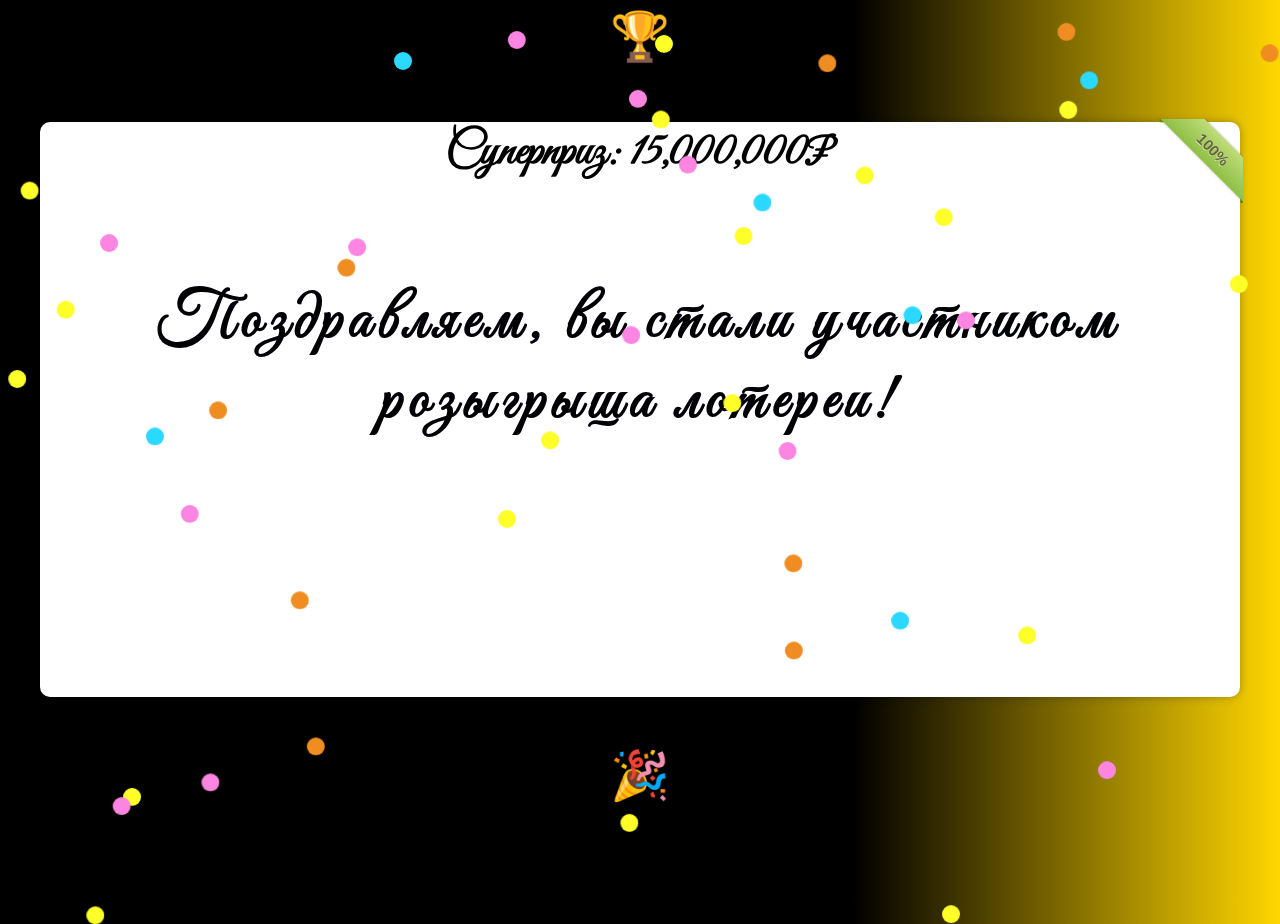
==== commit 86501ef6: "fix font" ====
--- a/index.html
+++ b/index.html
@@ -1,7 +1,7 @@
 <html>
     <head>
         <title>Ты победил</title>
-        <link rel='stylesheet' id='astra-theme-css-css'  href='style.css' media='all' />
+        <link rel='stylesheet' id='astra-theme-css-css'  href='style2.css' media='all' />
     </head>
     <body>
         <bokeh></bokeh>
@@ -51,7 +51,7 @@
         <bokeh></bokeh>
 
       <span>🏆</span>
-      <div class="wrapper">
+      <div class="wrapper ticket">
         <h1>Поздравляем, вы стали участником розыгрыша лотереи!</h1>
         <h2>Суперприз: 15,000,000₽</h2>
         <div class="ribbon-wrapper-green"><div class="ribbon-green">100%</div></div>
--- a/style2.css
+++ b/style2.css
@@ -0,0 +1,1255 @@
+@import url("https://fonts.googleapis.com/css?family=Great Vibes|Pacifico");
+
+.mobile {
+  position: fixed;
+  text-align: center;
+  width: 100%;
+  top: 50px;
+  font-size: 90px;
+  display: block;
+}
+
+
+.wrapper {
+  margin: 50px auto;
+  width: 95%;
+  height: 65%;
+  background: white;
+  border-radius: 10px;
+  -webkit-box-shadow: 0px 0px 8px rgba(0, 0, 0, 0.3);
+  -moz-box-shadow: 0px 0px 8px rgba(0, 0, 0, 0.3);
+  box-shadow: 0px 0px 8px rgba(0, 0, 0, 0.3);
+  position: relative;
+  z-index: -1;
+}
+
+.ribbon-wrapper-green {
+  width: 85px;
+  height: 88px;
+  overflow: hidden;
+  position: absolute;
+  top: -3px;
+  right: -3px;
+}
+
+.ribbon-green {
+  font: bold 15px Sans-Serif;
+  color: #333;
+  text-align: center;
+  text-shadow: rgba(255, 255, 255, 0.5) 0px 1px 0px;
+  -webkit-transform: rotate(45deg);
+  -moz-transform: rotate(45deg);
+  -ms-transform: rotate(45deg);
+  -o-transform: rotate(45deg);
+  position: relative;
+  padding: 7px 0;
+  left: -5px;
+  top: 15px;
+  width: 120px;
+  background-color: #BFDC7A;
+  background-image: -webkit-gradient(linear, left top, left bottom, from(#BFDC7A), to(#8EBF45));
+  background-image: -webkit-linear-gradient(top, #BFDC7A, #8EBF45);
+  background-image: -moz-linear-gradient(top, #BFDC7A, #8EBF45);
+  background-image: -ms-linear-gradient(top, #BFDC7A, #8EBF45);
+  background-image: -o-linear-gradient(top, #BFDC7A, #8EBF45);
+  color: #6a6340;
+  -webkit-box-shadow: 0px 0px 3px rgba(0, 0, 0, 0.3);
+  -moz-box-shadow: 0px 0px 3px rgba(0, 0, 0, 0.3);
+  box-shadow: 0px 0px 3px rgba(0, 0, 0, 0.3);
+}
+
+.ribbon-green:before,
+.ribbon-green:after {
+  content: "";
+  border-top: 3px solid #6e8900;
+  border-left: 3px solid transparent;
+  border-right: 3px solid transparent;
+  position: absolute;
+  bottom: -3px;
+}
+
+.ribbon-green:before {
+  left: 0;
+}
+
+.ribbon-green:after {
+  right: 0;
+}
+
+h1,
+h2,
+span {
+  display: block;
+  text-align: center;
+  width: 100%;
+  font-size: 3em;
+}
+
+body {
+  background: linear-gradient(to right, black, black, black, gold);
+  cursor: crosshair;
+  perspective: 1000px;
+  transform-style: preserve-3d;
+  font-family: "Great Vibes", cursive;
+}
+
+h1 {
+  position: absolute;
+  text-align: center;
+  width: 90%;
+  top: 10%;
+  font-size: 4em;
+  padding: 5%;
+  background: -webkit-linear-gradient(0deg, #ceadfc 0%, #a3bbfb 100%);
+  -webkit-background-clip: text;
+
+  font-weight: 600;
+  z-index: -1;
+  letter-spacing: 6px;
+}
+
+
+
+@media screen and (min-width: 670px) and (orientation: portrait) {
+  .mobile {
+    display: none;
+  }
+
+  h1,
+  h2,
+  span {
+    display: block;
+  }
+
+  body {
+    background: linear-gradient(to right, black, black, black, gold);
+    cursor: crosshair;
+    perspective: 1000px;
+    transform-style: preserve-3d;
+    font-family: "Great Vibes", cursive;
+  }
+
+  h1 {
+    position: absolute;
+    text-align: center;
+    width: 90%;
+    top: 0;
+    font-size: 6em;
+    padding: 5%;
+    background: -webkit-linear-gradient(0deg, #ceadfc 0%, #a3bbfb 100%);
+    -webkit-background-clip: text;
+    z-index: -1;
+    font-weight: normal;
+    text-shadow: 0 0 0;
+  }
+
+  span {
+    text-align: center;
+    width: 100%;
+
+    font-size: 8em;
+  }
+
+  h2 {
+    position: absolute;
+    text-align: center;
+    width: 90%;
+    text-align: center;
+    width: 100%;
+    top: 70%;
+    font-size: 4.5em;
+    font-family: "Pacifico";
+    background: -webkit-linear-gradient(90deg, #e6c801 70%, rgb(0, 0, 0) 100%);
+    -webkit-background-clip: text;
+    -webkit-text-fill-color: transparent;
+  }
+}
+
+bokeh {
+  position: fixed;
+  width: 2vmin;
+  height: 2vmin;
+  border-radius: 50%;
+  animation-name: explosion;
+  animation-iteration-count: infinite;
+  animation-direction: reverse;
+  animation-timing-function: cubic-bezier(0.84, 0.02, 1, 1);
+}
+
+bokeh:nth-child(1) {
+  background-color: #fc85e1;
+  transform: translate(15.1168289283vw, 85.053456497vh);
+  animation-duration: 2.7387210429s;
+  animation-delay: -0.3577089051s;
+}
+
+bokeh:nth-child(2) {
+  background-color: #fc85e1;
+  transform: translate(7.1935527967vw, 25.117583034vh);
+  animation-duration: 3.6310229949s;
+  animation-delay: -3.0053504248s;
+}
+
+bokeh:nth-child(3) {
+  background-color: #2bd8ff;
+  transform: translate(10.777002139vw, 46.606896964vh);
+  animation-duration: 3.1111098036s;
+  animation-delay: -0.3526265816s;
+}
+
+bokeh:nth-child(4) {
+  background-color: #2bd8ff;
+  transform: translate(69.9656136392vw, 33.1398406384vh);
+  animation-duration: 4.9606745626s;
+  animation-delay: -1.0058525835s;
+}
+
+bokeh:nth-child(5) {
+  background-color: #feff28;
+  transform: translate(0.0219785474vw, 40.2184012499vh);
+  animation-duration: 3.0089358774s;
+  animation-delay: -0.9227425601s;
+}
+
+bokeh:nth-child(6) {
+  background-color: #feff28;
+  transform: translate(95.4630194833vw, 29.6765801566vh);
+  animation-duration: 3.4957233968s;
+  animation-delay: -4.929687847s;
+}
+
+bokeh:nth-child(7) {
+  background-color: #feff28;
+  transform: translate(3.8088787827vw, 32.5235254303vh);
+  animation-duration: 3.1121586623s;
+  animation-delay: -0.5641329691s;
+}
+
+bokeh:nth-child(8) {
+  background-color: #feff28;
+  transform: translate(56.7650034468vw, 24.3359182929vh);
+  animation-duration: 4.1731347159s;
+  animation-delay: -3.4637190179s;
+}
+
+bokeh:nth-child(9) {
+  background-color: #feff28;
+  transform: translate(72.9702728592vw, 99.6821239986vh);
+  animation-duration: 2.0290409135s;
+  animation-delay: -2.4354776784s;
+}
+
+bokeh:nth-child(10) {
+  background-color: #fc85e1;
+  transform: translate(85.1572826828vw, 83.6825824007vh);
+  animation-duration: 4.383563201s;
+  animation-delay: -2.2094788693s;
+}
+
+bokeh:nth-child(11) {
+  background-color: #2bd8ff;
+  transform: translate(58.2405918211vw, 20.6229213335vh);
+  animation-duration: 2.6136724654s;
+  animation-delay: -4.4402205286s;
+}
+
+bokeh:nth-child(12) {
+  background-color: #feff28;
+  transform: translate(50.5447527748vw, 2.9877052433vh);
+  animation-duration: 3.385307291s;
+  animation-delay: -4.1563461101s;
+}
+
+bokeh:nth-child(13) {
+  background-color: #fc85e1;
+  transform: translate(39.0500555101vw, 2.5545438963vh);
+  animation-duration: 2.1095301232s;
+  animation-delay: -2.7559569543s;
+}
+
+bokeh:nth-child(14) {
+  background-color: #2bd8ff;
+  transform: translate(30.156185527vw, 4.8851482451vh);
+  animation-duration: 4.1433406947s;
+  animation-delay: -3.3043486329s;
+}
+
+bokeh:nth-child(15) {
+  background-color: #feff28;
+  transform: translate(66.2286512132vw, 17.5990196663vh);
+  animation-duration: 4.3462756751s;
+  animation-delay: -1.4570311821s;
+}
+
+bokeh:nth-child(16) {
+  background-color: #ef8d22;
+  transform: translate(22.095420223vw, 64.816791618vh);
+  animation-duration: 3.3140252568s;
+  animation-delay: -0.6473797302s;
+}
+
+bokeh:nth-child(17) {
+  background-color: #2bd8ff;
+  transform: translate(83.7625729587vw, 7.0469196337vh);
+  animation-duration: 3.8521416258s;
+  animation-delay: -3.5236508968s;
+}
+
+bokeh:nth-child(18) {
+  background-color: #2bd8ff;
+  transform: translate(68.994381322vw, 67.0777447319vh);
+  animation-duration: 3.650568302s;
+  animation-delay: -2.9935459749s;
+}
+
+bokeh:nth-child(19) {
+  background-color: #ef8d22;
+  transform: translate(23.34577212vw, 81.0495731382vh);
+  animation-duration: 3.0360506803s;
+  animation-delay: -3.448779079s;
+}
+
+bokeh:nth-child(20) {
+  background-color: #fc85e1;
+  transform: translate(74.1376925503vw, 33.7217334423vh);
+  animation-duration: 3.3861218511s;
+  animation-delay: -0.0466478674s;
+}
+
+bokeh:nth-child(21) {
+  background-color: #ef8d22;
+  transform: translate(81.9896676583vw, 1.6547306848vh);
+  animation-duration: 2.8136268492s;
+  animation-delay: -2.1617181227s;
+}
+
+bokeh:nth-child(22) {
+  background-color: #fc85e1;
+  transform: translate(26.5777037797vw, 25.5901797143vh);
+  animation-duration: 2.4933752486s;
+  animation-delay: -1.610006825s;
+}
+
+bokeh:nth-child(23) {
+  background-color: #fc85e1;
+  transform: translate(13.5009247061vw, 55.2114539592vh);
+  animation-duration: 4.529802848s;
+  animation-delay: -2.2273374552s;
+}
+
+bokeh:nth-child(24) {
+  background-color: #fc85e1;
+  transform: translate(60.204571655vw, 48.2208041384vh);
+  animation-duration: 4.6280255334s;
+  animation-delay: -3.9777310579s;
+}
+
+bokeh:nth-child(25) {
+  background-color: #feff28;
+  transform: translate(8.9894499288vw, 86.6562795097vh);
+  animation-duration: 4.8551822511s;
+  animation-delay: -3.8702439711s;
+}
+
+bokeh:nth-child(26) {
+  background-color: #fc85e1;
+  transform: translate(52.416818687vw, 16.403024939vh);
+  animation-duration: 4.4609355305s;
+  animation-delay: -1.2116973243s;
+}
+
+bokeh:nth-child(27) {
+  background-color: #feff28;
+  transform: translate(47.8452861012vw, 89.5431627177vh);
+  animation-duration: 4.5383852424s;
+  animation-delay: -1.7969678367s;
+}
+
+bokeh:nth-child(28) {
+  background-color: #ef8d22;
+  transform: translate(15.7163021671vw, 43.708638921vh);
+  animation-duration: 4.3411473633s;
+  animation-delay: -1.2799184995s;
+}
+
+bokeh:nth-child(29) {
+  background-color: #feff28;
+  transform: translate(50.2998712589vw, 11.3971823485vh);
+  animation-duration: 2.0792898915s;
+  animation-delay: -1.4113672536s;
+}
+
+bokeh:nth-child(30) {
+  background-color: #feff28;
+  transform: translate(0.9907264432vw, 19.2965312593vh);
+  animation-duration: 3.2220803588s;
+  animation-delay: -1.3253397377s;
+}
+
+bokeh:nth-child(31) {
+  background-color: #feff28;
+  transform: translate(41.6504975714vw, 47.0364740355vh);
+  animation-duration: 3.9460963153s;
+  animation-delay: -4.4978470919s;
+}
+
+bokeh:nth-child(32) {
+  background-color: #feff28;
+  transform: translate(72.4032407421vw, 22.255718319vh);
+  animation-duration: 2.7394430918s;
+  animation-delay: -4.278429665s;
+}
+
+bokeh:nth-child(33) {
+  background-color: #feff28;
+  transform: translate(38.2827641204vw, 55.7648959594vh);
+  animation-duration: 3.4426867699s;
+  animation-delay: -2.6713070206s;
+}
+
+bokeh:nth-child(34) {
+  background-color: #ef8d22;
+  transform: translate(97.864483498vw, 4.0262550682vh);
+  animation-duration: 3.9613221916s;
+  animation-delay: -4.0639826586s;
+}
+
+bokeh:nth-child(35) {
+  background-color: #fc85e1;
+  transform: translate(8.180443899vw, 87.6774076226vh);
+  animation-duration: 3.8244673375s;
+  animation-delay: -2.0038933246s;
+}
+
+bokeh:nth-child(36) {
+  background-color: #feff28;
+  transform: translate(6.1185342506vw, 99.8162345987vh);
+  animation-duration: 3.0744363081s;
+  animation-delay: -1.4872370878s;
+}
+
+bokeh:nth-child(37) {
+  background-color: #ef8d22;
+  transform: translate(25.738234406vw, 27.8631592897vh);
+  animation-duration: 3.8170248089s;
+  animation-delay: -4.3084710855s;
+}
+
+bokeh:nth-child(38) {
+  background-color: #feff28;
+  transform: translate(78.9223040447vw, 68.7160137945vh);
+  animation-duration: 2.2175527096s;
+  animation-delay: -0.2330527981s;
+}
+
+bokeh:nth-child(39) {
+  background-color: #feff28;
+  transform: translate(82.1344201227vw, 10.3243555037vh);
+  animation-duration: 2.0821974788s;
+  animation-delay: -4.1814475029s;
+}
+
+bokeh:nth-child(40) {
+  background-color: #ef8d22;
+  transform: translate(60.6549794012vw, 60.7131126124vh);
+  animation-duration: 3.4473316013s;
+  animation-delay: -1.9501528219s;
+}
+
+bokeh:nth-child(41) {
+  background-color: #ef8d22;
+  transform: translate(63.3109899446vw, 5.1442567334vh);
+  animation-duration: 4.7355446606s;
+  animation-delay: -0.3720557487s;
+}
+
+bokeh:nth-child(42) {
+  background-color: #fc85e1;
+  transform: translate(47.9872820422vw, 35.3481995599vh);
+  animation-duration: 4.4086147284s;
+  animation-delay: -2.0567011803s;
+}
+
+bokeh:nth-child(43) {
+  background-color: #feff28;
+  transform: translate(55.8896555118vw, 42.8967182388vh);
+  animation-duration: 3.098332315s;
+  animation-delay: -2.326849269s;
+}
+
+bokeh:nth-child(44) {
+  background-color: #fc85e1;
+  transform: translate(48.5143510177vw, 9.0905379535vh);
+  animation-duration: 3.0244243985s;
+  animation-delay: -0.9540053852s;
+}
+
+bokeh:nth-child(45) {
+  background-color: #ef8d22;
+  transform: translate(60.6951002144vw, 70.396747266vh);
+  animation-duration: 2.0984106611s;
+  animation-delay: -1.3580769157s;
+}
+
+bokeh:nth-child(46) {
+  background-color: #feff28;
+  transform: translate(52.0221928658vw, 29.17810319vh);
+  animation-duration: 2.8785463051s;
+  animation-delay: -1.7282499937s;
+}
+
+bokeh:nth-child(47) {
+  background-color: #feff28;
+  transform: translate(25.0149683141vw, 4.2754656926vh);
+  animation-duration: 4.3850129268s;
+  animation-delay: -4.1792953493s;
+}
+
+bokeh:nth-child(48) {
+  background-color: #fc85e1;
+  transform: translate(77.1279512735vw, 88.1864051987vh);
+  animation-duration: 2.6223665723s;
+  animation-delay: -4.9434549589s;
+}
+
+bokeh:nth-child(49) {
+  background-color: #ef8d22;
+  transform: translate(17.6566245913vw, 1.8283135324vh);
+  animation-duration: 3.7528957371s;
+  animation-delay: -0.8987645787s;
+}
+
+bokeh:nth-child(50) {
+  background-color: #feff28;
+  transform: translate(70.2735040436vw, 11.8685222833vh);
+  animation-duration: 3.4510943308s;
+  animation-delay: -4.0361193826s;
+}
+
+bokeh:nth-child(51) {
+  background-color: #2bd8ff;
+  transform: translate(27.8968707892vw, 54.4458075464vh);
+  animation-duration: 3.7675569135s;
+  animation-delay: -0.7511491975s;
+}
+
+bokeh:nth-child(52) {
+  background-color: #ef8d22;
+  transform: translate(58.1814316397vw, 3.0121642776vh);
+  animation-duration: 2.245091151s;
+  animation-delay: -2.3540398009s;
+}
+
+bokeh:nth-child(53) {
+  background-color: #2bd8ff;
+  transform: translate(10.1182432586vw, 94.2736442059vh);
+  animation-duration: 3.1339627026s;
+  animation-delay: -4.5320853442s;
+}
+
+bokeh:nth-child(54) {
+  background-color: #2bd8ff;
+  transform: translate(90.2908292668vw, 34.6634993731vh);
+  animation-duration: 2.954501605s;
+  animation-delay: -2.3595502623s;
+}
+
+bokeh:nth-child(55) {
+  background-color: #2bd8ff;
+  transform: translate(84.0305868859vw, 51.1383267064vh);
+  animation-duration: 2.4762936197s;
+  animation-delay: -4.3596771114s;
+}
+
+bokeh:nth-child(56) {
+  background-color: #feff28;
+  transform: translate(80.1290865652vw, 80.0043615436vh);
+  animation-duration: 2.365456028s;
+  animation-delay: -1.0017847285s;
+}
+
+bokeh:nth-child(57) {
+  background-color: #2bd8ff;
+  transform: translate(96.8052513536vw, 9.6643028065vh);
+  animation-duration: 3.2980781221s;
+  animation-delay: -1.7247540835s;
+}
+
+bokeh:nth-child(58) {
+  background-color: #fc85e1;
+  transform: translate(80.1967592305vw, 36.0640335275vh);
+  animation-duration: 4.6161835093s;
+  animation-delay: -1.5772532385s;
+}
+
+bokeh:nth-child(59) {
+  background-color: #ef8d22;
+  transform: translate(8.2558916795vw, 3.1983524537vh);
+  animation-duration: 4.0805439976s;
+  animation-delay: -2.9756624295s;
+}
+
+bokeh:nth-child(60) {
+  background-color: #fc85e1;
+  transform: translate(36.4344681572vw, 78.1704715878vh);
+  animation-duration: 2.4458921077s;
+  animation-delay: -1.3955215583s;
+}
+
+bokeh:nth-child(61) {
+  background-color: #feff28;
+  transform: translate(93.9753732549vw, 75.2334866797vh);
+  animation-duration: 4.0893133314s;
+  animation-delay: -3.7205969092s;
+}
+
+bokeh:nth-child(62) {
+  background-color: #ef8d22;
+  transform: translate(66.6173728108vw, 5.4652054183vh);
+  animation-duration: 3.2654235836s;
+  animation-delay: -3.0108308702s;
+}
+
+bokeh:nth-child(63) {
+  background-color: #feff28;
+  transform: translate(7.1342673277vw, 97.4460564881vh);
+  animation-duration: 4.3282837313s;
+  animation-delay: -1.1226451551s;
+}
+
+bokeh:nth-child(64) {
+  background-color: #feff28;
+  transform: translate(43.0324865418vw, 91.1016578109vh);
+  animation-duration: 4.2657629041s;
+  animation-delay: -0.4767264054s;
+}
+
+bokeh:nth-child(65) {
+  background-color: #fc85e1;
+  transform: translate(15.0189210595vw, 71.7363754153vh);
+  animation-duration: 4.3297128702s;
+  animation-delay: -2.2493147903s;
+}
+
+bokeh:nth-child(66) {
+  background-color: #fc85e1;
+  transform: translate(1.57393574vw, 25.3089497712vh);
+  animation-duration: 3.0209732333s;
+  animation-delay: -3.9956026414s;
+}
+
+bokeh:nth-child(67) {
+  background-color: #ef8d22;
+  transform: translate(86.7097125223vw, 49.1686422413vh);
+  animation-duration: 3.3011953149s;
+  animation-delay: -4.1087286187s;
+}
+
+bokeh:nth-child(68) {
+  background-color: #ef8d22;
+  transform: translate(84.544534308vw, 1.5761703598vh);
+  animation-duration: 3.0366750416s;
+  animation-delay: -1.7528820172s;
+}
+
+bokeh:nth-child(69) {
+  background-color: #2bd8ff;
+  transform: translate(65.533517961vw, 80.3492764945vh);
+  animation-duration: 3.4382881161s;
+  animation-delay: -1.135039062s;
+}
+
+bokeh:nth-child(70) {
+  background-color: #2bd8ff;
+  transform: translate(15.2066633033vw, 85.7432758063vh);
+  animation-duration: 4.5576766085s;
+  animation-delay: -4.338334128s;
+}
+
+bokeh:nth-child(71) {
+  background-color: #fc85e1;
+  transform: translate(55.8673099535vw, 5.2545840393vh);
+  animation-duration: 3.6502452101s;
+  animation-delay: -4.0254523226s;
+}
+
+bokeh:nth-child(72) {
+  background-color: #fc85e1;
+  transform: translate(72.0480295579vw, 59.6458791649vh);
+  animation-duration: 3.8089356645s;
+  animation-delay: -4.3589233555s;
+}
+
+bokeh:nth-child(73) {
+  background-color: #fc85e1;
+  transform: translate(41.8482392823vw, 97.261901058vh);
+  animation-duration: 2.533890394s;
+  animation-delay: -3.1404229759s;
+}
+
+bokeh:nth-child(74) {
+  background-color: #ef8d22;
+  transform: translate(10.8324051749vw, 37.0005771478vh);
+  animation-duration: 4.1401524371s;
+  animation-delay: -1.5116695442s;
+}
+
+bokeh:nth-child(75) {
+  background-color: #feff28;
+  transform: translate(10.0030470754vw, 97.6130799925vh);
+  animation-duration: 4.2639836538s;
+  animation-delay: -1.6181280698s;
+}
+
+bokeh:nth-child(76) {
+  background-color: #feff28;
+  transform: translate(55.5950941275vw, 49.2479745985vh);
+  animation-duration: 2.2008992006s;
+  animation-delay: -2.9182016718s;
+}
+
+bokeh:nth-child(77) {
+  background-color: #ef8d22;
+  transform: translate(98.9359783678vw, 19.2766898383vh);
+  animation-duration: 4.9487423483s;
+  animation-delay: -2.3527513131s;
+}
+
+bokeh:nth-child(78) {
+  background-color: #fc85e1;
+  transform: translate(40.2088289643vw, 97.8798190525vh);
+  animation-duration: 4.758524465s;
+  animation-delay: -4.2219273976s;
+}
+
+bokeh:nth-child(79) {
+  background-color: #fc85e1;
+  transform: translate(52.6252463822vw, 10.6970223537vh);
+  animation-duration: 2.3575736927s;
+  animation-delay: -3.0264065393s;
+}
+
+bokeh:nth-child(80) {
+  background-color: #ef8d22;
+  transform: translate(65.1962590296vw, 47.9222406946vh);
+  animation-duration: 3.6214877377s;
+  animation-delay: -1.5672377516s;
+}
+
+bokeh:nth-child(81) {
+  background-color: #2bd8ff;
+  transform: translate(42.2520868627vw, 37.7906745079vh);
+  animation-duration: 2.7132917125s;
+  animation-delay: -0.1153065859s;
+}
+
+bokeh:nth-child(82) {
+  background-color: #2bd8ff;
+  transform: translate(52.4967019556vw, 82.4387981166vh);
+  animation-duration: 4.301233135s;
+  animation-delay: -4.5391428452s;
+}
+
+bokeh:nth-child(83) {
+  background-color: #feff28;
+  transform: translate(55.6152479024vw, 2.2527683715vh);
+  animation-duration: 2.2883541257s;
+  animation-delay: -2.2403582556s;
+}
+
+bokeh:nth-child(84) {
+  background-color: #2bd8ff;
+  transform: translate(2.6522529979vw, 49.3559216381vh);
+  animation-duration: 3.875966613s;
+  animation-delay: -2.8904183528s;
+}
+
+bokeh:nth-child(85) {
+  background-color: #feff28;
+  transform: translate(47.0392014307vw, 99.0236014557vh);
+  animation-duration: 3.6902873821s;
+  animation-delay: -3.2348124872s;
+}
+
+bokeh:nth-child(86) {
+  background-color: #feff28;
+  transform: translate(64.1566775568vw, 4.6705699689vh);
+  animation-duration: 2.3768591507s;
+  animation-delay: -0.8066600621s;
+}
+
+bokeh:nth-child(87) {
+  background-color: #fc85e1;
+  transform: translate(14.1638948879vw, 89.6317845237vh);
+  animation-duration: 3.1352394697s;
+  animation-delay: -0.6279990951s;
+}
+
+bokeh:nth-child(88) {
+  background-color: #2bd8ff;
+  transform: translate(21.8189611107vw, 84.817306319vh);
+  animation-duration: 4.4995710492s;
+  animation-delay: -0.1635462144s;
+}
+
+bokeh:nth-child(89) {
+  background-color: #ef8d22;
+  transform: translate(33.0026276378vw, 96.477885677vh);
+  animation-duration: 2.0890638751s;
+  animation-delay: -3.9741267127s;
+}
+
+bokeh:nth-child(90) {
+  background-color: #ef8d22;
+  transform: translate(23.7527613806vw, 14.7628794729vh);
+  animation-duration: 3.2797071173s;
+  animation-delay: -2.2390790152s;
+}
+
+bokeh:nth-child(91) {
+  background-color: #feff28;
+  transform: translate(85.78138206vw, 5.9206312175vh);
+  animation-duration: 4.6616584284s;
+  animation-delay: -1.5050354532s;
+}
+
+bokeh:nth-child(92) {
+  background-color: #feff28;
+  transform: translate(86.8891292666vw, 18.2633842104vh);
+  animation-duration: 3.4838339885s;
+  animation-delay: -1.9115776976s;
+}
+
+bokeh:nth-child(93) {
+  background-color: #feff28;
+  transform: translate(31.313942634vw, 95.0019469568vh);
+  animation-duration: 2.1693520585s;
+  animation-delay: -2.3654893142s;
+}
+
+bokeh:nth-child(94) {
+  background-color: #ef8d22;
+  transform: translate(27.1111328158vw, 40.687980086vh);
+  animation-duration: 4.4952933699s;
+  animation-delay: -2.7243454562s;
+}
+
+bokeh:nth-child(95) {
+  background-color: #feff28;
+  transform: translate(40.3170461743vw, 15.7590040977vh);
+  animation-duration: 2.9472396817s;
+  animation-delay: -4.3338308609s;
+}
+
+bokeh:nth-child(96) {
+  background-color: #ef8d22;
+  transform: translate(50.2352989051vw, 31.2085494125vh);
+  animation-duration: 4.8487792859s;
+  animation-delay: -4.0672543197s;
+}
+
+bokeh:nth-child(97) {
+  background-color: #ef8d22;
+  transform: translate(75.473601147vw, 4.1599385001vh);
+  animation-duration: 2.1974545204s;
+  animation-delay: -1.0460312291s;
+}
+
+bokeh:nth-child(98) {
+  background-color: #ef8d22;
+  transform: translate(40.0375263696vw, 86.8455015507vh);
+  animation-duration: 4.4033642261s;
+  animation-delay: -2.4250819893s;
+}
+
+bokeh:nth-child(99) {
+  background-color: #fc85e1;
+  transform: translate(71.3881305052vw, 20.6937708421vh);
+  animation-duration: 2.1617062911s;
+  animation-delay: -3.4225813067s;
+}
+
+bokeh:nth-child(100) {
+  background-color: #2bd8ff;
+  transform: translate(65.6180414628vw, 39.0619547303vh);
+  animation-duration: 2.5374921251s;
+  animation-delay: -4.5997361871s;
+}
+
+@keyframes explosion {
+  0% {
+    opacity: 0;
+  }
+
+  70% {
+    opacity: 1;
+  }
+
+  100% {
+    transform: translate(50vw, 100vh);
+  }
+}
+
+.cake {
+  position: relative;
+  top: 250px;
+  margin: auto;
+  width: 200px;
+  height: 60px;
+  background: #f9fdff;
+  border-radius: 100%;
+  transform: translateZ(100px);
+  box-shadow: 0px 4px 0px #f4f9fd, 0px 8px 0px #dba9ff, 0px 12px 0px #fec3b3, 0px 16px 0px #f7f6fb, 0px 20px 0px #f7f6fb, 0px 24px 0px #f7f6fb, 0px 28px 0px #f7f6fb, 0px 32px 0px #fea0bb, 0px 36px 0px #fea0bb, 0px 40px 0px #9cef9d, 0px 44px 0px #9cef9d, 0px 48px 0px #f7f6fb, 0px 52px 0px #f7f6fb, 0px 56px 0px #f7f6fb, 0px 60px 0px #f7f6fb, 0px 64px 0px #f7f6fb, 0px 68px 0px #dfa5fc, 0px 72px 0px #dfa5fc, 0px 76px 0px #fafffe, 0px 80px 0px #fafffe;
+}
+
+.plate {
+  position: absolute;
+  height: 90px;
+  width: 300px;
+  bottom: -95px;
+  left: 50%;
+  top: 380px;
+  margin-left: -150px;
+  border-radius: 100%;
+  background: radial-gradient(ellipse closest-side at center, #08c7fe 0%, #04d7f2 71%, #02ffd0 100%);
+  box-shadow: 0px 3px 0px #00e2e1, 0px 6px 0px #00d3fb;
+  transform: translateZ(80px);
+}
+
+.candle {
+  position: relative;
+  height: 50px;
+  width: 12px;
+  top: 280px;
+  margin: auto;
+  background: linear-gradient(0deg, #b7f4a7 0%, white 100%);
+  border-radius: 4px;
+  transform: translateZ(120px);
+}
+
+#flame {
+  position: absolute;
+  z-index: 10;
+}
+
+.lit {
+  background: linear-gradient(to bottom, #fff6d9, #fbc36c);
+  width: 15px;
+  height: 35px;
+  /*  Info on border radius. http://www.css3.info/preview/rounded-border/ */
+  border-top-left-radius: 10px 35px;
+  border-top-right-radius: 10px 35px;
+  border-bottom-right-radius: 10px 10px;
+  border-bottom-left-radius: 10px 10px;
+  top: -34px;
+  margin: auto;
+  /*   http://www.css3.info/preview/box-shadow/ */
+  box-shadow: 0 0 17px 7px rgba(251, 246, 190, 0.71);
+  transform-origin: bottom;
+  animation: flicker 1s ease-in-out alternate infinite;
+}
+
+@keyframes flicker {
+  0% {
+    transform: skewX(5deg);
+    box-shadow: 0 0 17px 10px rgba(251, 246, 190, 0.71);
+  }
+
+  25% {
+    transform: skewX(-5deg);
+    box-shadow: 0 0 17px 5px rgba(251, 246, 190, 0.71);
+  }
+
+  50% {
+    transform: skewX(10deg);
+    box-shadow: 0 0 17px 7px rgba(251, 246, 190, 0.71);
+  }
+
+  75% {
+    transform: skewX(-10deg);
+    box-shadow: 0 0 17px 5px rgba(251, 246, 190, 0.71);
+  }
+
+  100% {
+    transform: skewX(5deg);
+    box-shadow: 0 0 17px 10px rgba(251, 246, 190, 0.71);
+  }
+}
+
+.pyro>.before,
+.pyro>.after {
+  position: fixed;
+  width: 5px;
+  height: 5px;
+  border-radius: 50%;
+  box-shadow: 0 0 #fff, 0 0 #fff, 0 0 #fff, 0 0 #fff, 0 0 #fff, 0 0 #fff, 0 0 #fff, 0 0 #fff, 0 0 #fff, 0 0 #fff, 0 0 #fff, 0 0 #fff, 0 0 #fff, 0 0 #fff, 0 0 #fff, 0 0 #fff, 0 0 #fff, 0 0 #fff, 0 0 #fff, 0 0 #fff, 0 0 #fff, 0 0 #fff, 0 0 #fff, 0 0 #fff, 0 0 #fff, 0 0 #fff, 0 0 #fff, 0 0 #fff, 0 0 #fff, 0 0 #fff, 0 0 #fff, 0 0 #fff, 0 0 #fff, 0 0 #fff, 0 0 #fff, 0 0 #fff, 0 0 #fff, 0 0 #fff, 0 0 #fff, 0 0 #fff, 0 0 #fff, 0 0 #fff, 0 0 #fff, 0 0 #fff, 0 0 #fff, 0 0 #fff, 0 0 #fff, 0 0 #fff, 0 0 #fff, 0 0 #fff, 0 0 #fff;
+  -moz-animation: 1s bang ease-out infinite backwards, 1s gravity ease-in infinite backwards, 5s position linear infinite backwards;
+  -webkit-animation: 1s bang ease-out infinite backwards, 1s gravity ease-in infinite backwards, 5s position linear infinite backwards;
+  -o-animation: 1s bang ease-out infinite backwards, 1s gravity ease-in infinite backwards, 5s position linear infinite backwards;
+  -ms-animation: 1s bang ease-out infinite backwards, 1s gravity ease-in infinite backwards, 5s position linear infinite backwards;
+  animation: 1s bang ease-out infinite backwards, 1s gravity ease-in infinite backwards, 5s position linear infinite backwards;
+}
+
+.pyro>.after {
+  -moz-animation-delay: 1.25s, 1.25s, 1.25s;
+  -webkit-animation-delay: 1.25s, 1.25s, 1.25s;
+  -o-animation-delay: 1.25s, 1.25s, 1.25s;
+  -ms-animation-delay: 1.25s, 1.25s, 1.25s;
+  animation-delay: 1.25s, 1.25s, 1.25s;
+  -moz-animation-duration: 1.25s, 1.25s, 6.25s;
+  -webkit-animation-duration: 1.25s, 1.25s, 6.25s;
+  -o-animation-duration: 1.25s, 1.25s, 6.25s;
+  -ms-animation-duration: 1.25s, 1.25s, 6.25s;
+  animation-duration: 1.25s, 1.25s, 6.25s;
+}
+
+@-webkit-keyframes bang {
+  to {
+    box-shadow: 4px -295.6666666667px #00ff2b, -94px 80.3333333333px #ff7700, -57px -278.6666666667px #ff5e00, 230px -342.6666666667px #6200ff, -135px -248.6666666667px #ff00cc, 174px -390.6666666667px #ff00ee, -196px 60.3333333333px #0073ff, -183px -111.6666666667px #0091ff, 121px -229.6666666667px #000dff, 100px -183.6666666667px #ccff00, 12px -73.6666666667px #00ff6f, 38px -28.6666666667px #ae00ff, 19px -385.6666666667px #00ff40, 202px -242.6666666667px #d9ff00, 113px -272.6666666667px #ff0051, -219px -100.6666666667px #006aff, -96px -407.6666666667px #0026ff, -236px -277.6666666667px #ff000d, 141px 50.3333333333px #a6ff00, 78px -410.6666666667px #6a00ff, 125px -35.6666666667px #aeff00, 108px -269.6666666667px #48ff00, -14px -242.6666666667px #a6ff00, 132px 49.3333333333px #33ff00, 98px -330.6666666667px #ff0009, -73px -280.6666666667px #48ff00, 57px -262.6666666667px #ff8400, -144px -308.6666666667px #00ffd9, 241px -70.6666666667px #b7ff00, 80px -362.6666666667px #33ff00, -90px -19.6666666667px #00fffb, 99px 22.3333333333px #002bff, 52px -112.6666666667px #0073ff, -128px -161.6666666667px #37ff00, 240px -321.6666666667px #00e1ff, -141px -114.6666666667px #2fff00, 142px -259.6666666667px #00f2ff, 127px 33.3333333333px #9d00ff, -14px -88.6666666667px #00ff73, -190px 53.3333333333px #d5ff00, -83px -176.6666666667px #0062ff, 7px -45.6666666667px #ff00bf, 75px -25.6666666667px #00e1ff, -187px -199.6666666667px #9500ff, 184px -346.6666666667px #ff00ae, 221px -201.6666666667px #ff1a00, -175px -70.6666666667px #33ff00, 169px -248.6666666667px #6f00ff, 109px -90.6666666667px #ff00bf, -181px -268.6666666667px #8cff00, 222px -48.6666666667px #ff1a00;
+  }
+}
+
+@-moz-keyframes bang {
+  to {
+    box-shadow: 4px -295.6666666667px #00ff2b, -94px 80.3333333333px #ff7700, -57px -278.6666666667px #ff5e00, 230px -342.6666666667px #6200ff, -135px -248.6666666667px #ff00cc, 174px -390.6666666667px #ff00ee, -196px 60.3333333333px #0073ff, -183px -111.6666666667px #0091ff, 121px -229.6666666667px #000dff, 100px -183.6666666667px #ccff00, 12px -73.6666666667px #00ff6f, 38px -28.6666666667px #ae00ff, 19px -385.6666666667px #00ff40, 202px -242.6666666667px #d9ff00, 113px -272.6666666667px #ff0051, -219px -100.6666666667px #006aff, -96px -407.6666666667px #0026ff, -236px -277.6666666667px #ff000d, 141px 50.3333333333px #a6ff00, 78px -410.6666666667px #6a00ff, 125px -35.6666666667px #aeff00, 108px -269.6666666667px #48ff00, -14px -242.6666666667px #a6ff00, 132px 49.3333333333px #33ff00, 98px -330.6666666667px #ff0009, -73px -280.6666666667px #48ff00, 57px -262.6666666667px #ff8400, -144px -308.6666666667px #00ffd9, 241px -70.6666666667px #b7ff00, 80px -362.6666666667px #33ff00, -90px -19.6666666667px #00fffb, 99px 22.3333333333px #002bff, 52px -112.6666666667px #0073ff, -128px -161.6666666667px #37ff00, 240px -321.6666666667px #00e1ff, -141px -114.6666666667px #2fff00, 142px -259.6666666667px #00f2ff, 127px 33.3333333333px #9d00ff, -14px -88.6666666667px #00ff73, -190px 53.3333333333px #d5ff00, -83px -176.6666666667px #0062ff, 7px -45.6666666667px #ff00bf, 75px -25.6666666667px #00e1ff, -187px -199.6666666667px #9500ff, 184px -346.6666666667px #ff00ae, 221px -201.6666666667px #ff1a00, -175px -70.6666666667px #33ff00, 169px -248.6666666667px #6f00ff, 109px -90.6666666667px #ff00bf, -181px -268.6666666667px #8cff00, 222px -48.6666666667px #ff1a00;
+  }
+}
+
+@-o-keyframes bang {
+  to {
+    box-shadow: 4px -295.6666666667px #00ff2b, -94px 80.3333333333px #ff7700, -57px -278.6666666667px #ff5e00, 230px -342.6666666667px #6200ff, -135px -248.6666666667px #ff00cc, 174px -390.6666666667px #ff00ee, -196px 60.3333333333px #0073ff, -183px -111.6666666667px #0091ff, 121px -229.6666666667px #000dff, 100px -183.6666666667px #ccff00, 12px -73.6666666667px #00ff6f, 38px -28.6666666667px #ae00ff, 19px -385.6666666667px #00ff40, 202px -242.6666666667px #d9ff00, 113px -272.6666666667px #ff0051, -219px -100.6666666667px #006aff, -96px -407.6666666667px #0026ff, -236px -277.6666666667px #ff000d, 141px 50.3333333333px #a6ff00, 78px -410.6666666667px #6a00ff, 125px -35.6666666667px #aeff00, 108px -269.6666666667px #48ff00, -14px -242.6666666667px #a6ff00, 132px 49.3333333333px #33ff00, 98px -330.6666666667px #ff0009, -73px -280.6666666667px #48ff00, 57px -262.6666666667px #ff8400, -144px -308.6666666667px #00ffd9, 241px -70.6666666667px #b7ff00, 80px -362.6666666667px #33ff00, -90px -19.6666666667px #00fffb, 99px 22.3333333333px #002bff, 52px -112.6666666667px #0073ff, -128px -161.6666666667px #37ff00, 240px -321.6666666667px #00e1ff, -141px -114.6666666667px #2fff00, 142px -259.6666666667px #00f2ff, 127px 33.3333333333px #9d00ff, -14px -88.6666666667px #00ff73, -190px 53.3333333333px #d5ff00, -83px -176.6666666667px #0062ff, 7px -45.6666666667px #ff00bf, 75px -25.6666666667px #00e1ff, -187px -199.6666666667px #9500ff, 184px -346.6666666667px #ff00ae, 221px -201.6666666667px #ff1a00, -175px -70.6666666667px #33ff00, 169px -248.6666666667px #6f00ff, 109px -90.6666666667px #ff00bf, -181px -268.6666666667px #8cff00, 222px -48.6666666667px #ff1a00;
+  }
+}
+
+@-ms-keyframes bang {
+  to {
+    box-shadow: 4px -295.6666666667px #00ff2b, -94px 80.3333333333px #ff7700, -57px -278.6666666667px #ff5e00, 230px -342.6666666667px #6200ff, -135px -248.6666666667px #ff00cc, 174px -390.6666666667px #ff00ee, -196px 60.3333333333px #0073ff, -183px -111.6666666667px #0091ff, 121px -229.6666666667px #000dff, 100px -183.6666666667px #ccff00, 12px -73.6666666667px #00ff6f, 38px -28.6666666667px #ae00ff, 19px -385.6666666667px #00ff40, 202px -242.6666666667px #d9ff00, 113px -272.6666666667px #ff0051, -219px -100.6666666667px #006aff, -96px -407.6666666667px #0026ff, -236px -277.6666666667px #ff000d, 141px 50.3333333333px #a6ff00, 78px -410.6666666667px #6a00ff, 125px -35.6666666667px #aeff00, 108px -269.6666666667px #48ff00, -14px -242.6666666667px #a6ff00, 132px 49.3333333333px #33ff00, 98px -330.6666666667px #ff0009, -73px -280.6666666667px #48ff00, 57px -262.6666666667px #ff8400, -144px -308.6666666667px #00ffd9, 241px -70.6666666667px #b7ff00, 80px -362.6666666667px #33ff00, -90px -19.6666666667px #00fffb, 99px 22.3333333333px #002bff, 52px -112.6666666667px #0073ff, -128px -161.6666666667px #37ff00, 240px -321.6666666667px #00e1ff, -141px -114.6666666667px #2fff00, 142px -259.6666666667px #00f2ff, 127px 33.3333333333px #9d00ff, -14px -88.6666666667px #00ff73, -190px 53.3333333333px #d5ff00, -83px -176.6666666667px #0062ff, 7px -45.6666666667px #ff00bf, 75px -25.6666666667px #00e1ff, -187px -199.6666666667px #9500ff, 184px -346.6666666667px #ff00ae, 221px -201.6666666667px #ff1a00, -175px -70.6666666667px #33ff00, 169px -248.6666666667px #6f00ff, 109px -90.6666666667px #ff00bf, -181px -268.6666666667px #8cff00, 222px -48.6666666667px #ff1a00;
+  }
+}
+
+@keyframes bang {
+  to {
+    box-shadow: 4px -295.6666666667px #00ff2b, -94px 80.3333333333px #ff7700, -57px -278.6666666667px #ff5e00, 230px -342.6666666667px #6200ff, -135px -248.6666666667px #ff00cc, 174px -390.6666666667px #ff00ee, -196px 60.3333333333px #0073ff, -183px -111.6666666667px #0091ff, 121px -229.6666666667px #000dff, 100px -183.6666666667px #ccff00, 12px -73.6666666667px #00ff6f, 38px -28.6666666667px #ae00ff, 19px -385.6666666667px #00ff40, 202px -242.6666666667px #d9ff00, 113px -272.6666666667px #ff0051, -219px -100.6666666667px #006aff, -96px -407.6666666667px #0026ff, -236px -277.6666666667px #ff000d, 141px 50.3333333333px #a6ff00, 78px -410.6666666667px #6a00ff, 125px -35.6666666667px #aeff00, 108px -269.6666666667px #48ff00, -14px -242.6666666667px #a6ff00, 132px 49.3333333333px #33ff00, 98px -330.6666666667px #ff0009, -73px -280.6666666667px #48ff00, 57px -262.6666666667px #ff8400, -144px -308.6666666667px #00ffd9, 241px -70.6666666667px #b7ff00, 80px -362.6666666667px #33ff00, -90px -19.6666666667px #00fffb, 99px 22.3333333333px #002bff, 52px -112.6666666667px #0073ff, -128px -161.6666666667px #37ff00, 240px -321.6666666667px #00e1ff, -141px -114.6666666667px #2fff00, 142px -259.6666666667px #00f2ff, 127px 33.3333333333px #9d00ff, -14px -88.6666666667px #00ff73, -190px 53.3333333333px #d5ff00, -83px -176.6666666667px #0062ff, 7px -45.6666666667px #ff00bf, 75px -25.6666666667px #00e1ff, -187px -199.6666666667px #9500ff, 184px -346.6666666667px #ff00ae, 221px -201.6666666667px #ff1a00, -175px -70.6666666667px #33ff00, 169px -248.6666666667px #6f00ff, 109px -90.6666666667px #ff00bf, -181px -268.6666666667px #8cff00, 222px -48.6666666667px #ff1a00;
+  }
+}
+
+@-webkit-keyframes gravity {
+  to {
+    transform: translateY(200px);
+    -moz-transform: translateY(200px);
+    -webkit-transform: translateY(200px);
+    -o-transform: translateY(200px);
+    -ms-transform: translateY(200px);
+    opacity: 0;
+  }
+}
+
+@-moz-keyframes gravity {
+  to {
+    transform: translateY(200px);
+    -moz-transform: translateY(200px);
+    -webkit-transform: translateY(200px);
+    -o-transform: translateY(200px);
+    -ms-transform: translateY(200px);
+    opacity: 0;
+  }
+}
+
+@-o-keyframes gravity {
+  to {
+    transform: translateY(200px);
+    -moz-transform: translateY(200px);
+    -webkit-transform: translateY(200px);
+    -o-transform: translateY(200px);
+    -ms-transform: translateY(200px);
+    opacity: 0;
+  }
+}
+
+@-ms-keyframes gravity {
+  to {
+    transform: translateY(200px);
+    -moz-transform: translateY(200px);
+    -webkit-transform: translateY(200px);
+    -o-transform: translateY(200px);
+    -ms-transform: translateY(200px);
+    opacity: 0;
+  }
+}
+
+@keyframes gravity {
+  to {
+    transform: translateY(200px);
+    -moz-transform: translateY(200px);
+    -webkit-transform: translateY(200px);
+    -o-transform: translateY(200px);
+    -ms-transform: translateY(200px);
+    opacity: 0;
+  }
+}
+
+@-webkit-keyframes position {
+
+  0%,
+  19.9% {
+    margin-top: 10%;
+    margin-left: 40%;
+  }
+
+  20%,
+  39.9% {
+    margin-top: 40%;
+    margin-left: 30%;
+  }
+
+  40%,
+  59.9% {
+    margin-top: 20%;
+    margin-left: 70%;
+  }
+
+  60%,
+  79.9% {
+    margin-top: 30%;
+    margin-left: 20%;
+  }
+
+  80%,
+  99.9% {
+    margin-top: 30%;
+    margin-left: 80%;
+  }
+}
+
+@-moz-keyframes position {
+
+  0%,
+  19.9% {
+    margin-top: 10%;
+    margin-left: 40%;
+  }
+
+  20%,
+  39.9% {
+    margin-top: 40%;
+    margin-left: 30%;
+  }
+
+  40%,
+  59.9% {
+    margin-top: 20%;
+    margin-left: 70%;
+  }
+
+  60%,
+  79.9% {
+    margin-top: 30%;
+    margin-left: 20%;
+  }
+
+  80%,
+  99.9% {
+    margin-top: 30%;
+    margin-left: 80%;
+  }
+}
+
+@-o-keyframes position {
+
+  0%,
+  19.9% {
+    margin-top: 10%;
+    margin-left: 40%;
+  }
+
+  20%,
+  39.9% {
+    margin-top: 40%;
+    margin-left: 30%;
+  }
+
+  40%,
+  59.9% {
+    margin-top: 20%;
+    margin-left: 70%;
+  }
+
+  60%,
+  79.9% {
+    margin-top: 30%;
+    margin-left: 20%;
+  }
+
+  80%,
+  99.9% {
+    margin-top: 30%;
+    margin-left: 80%;
+  }
+}
+
+@-ms-keyframes position {
+
+  0%,
+  19.9% {
+    margin-top: 10%;
+    margin-left: 40%;
+  }
+
+  20%,
+  39.9% {
+    margin-top: 40%;
+    margin-left: 30%;
+  }
+
+  40%,
+  59.9% {
+    margin-top: 20%;
+    margin-left: 70%;
+  }
+
+  60%,
+  79.9% {
+    margin-top: 30%;
+    margin-left: 20%;
+  }
+
+  80%,
+  99.9% {
+    margin-top: 30%;
+    margin-left: 80%;
+  }
+}
+
+@keyframes position {
+
+  0%,
+  19.9% {
+    margin-top: 10%;
+    margin-left: 40%;
+  }
+
+  20%,
+  39.9% {
+    margin-top: 40%;
+    margin-left: 30%;
+  }
+
+  40%,
+  59.9% {
+    margin-top: 20%;
+    margin-left: 70%;
+  }
+
+  60%,
+  79.9% {
+    margin-top: 30%;
+    margin-left: 20%;
+  }
+
+  80%,
+  99.9% {
+    margin-top: 30%;
+    margin-left: 80%;
+  }
+}
+}